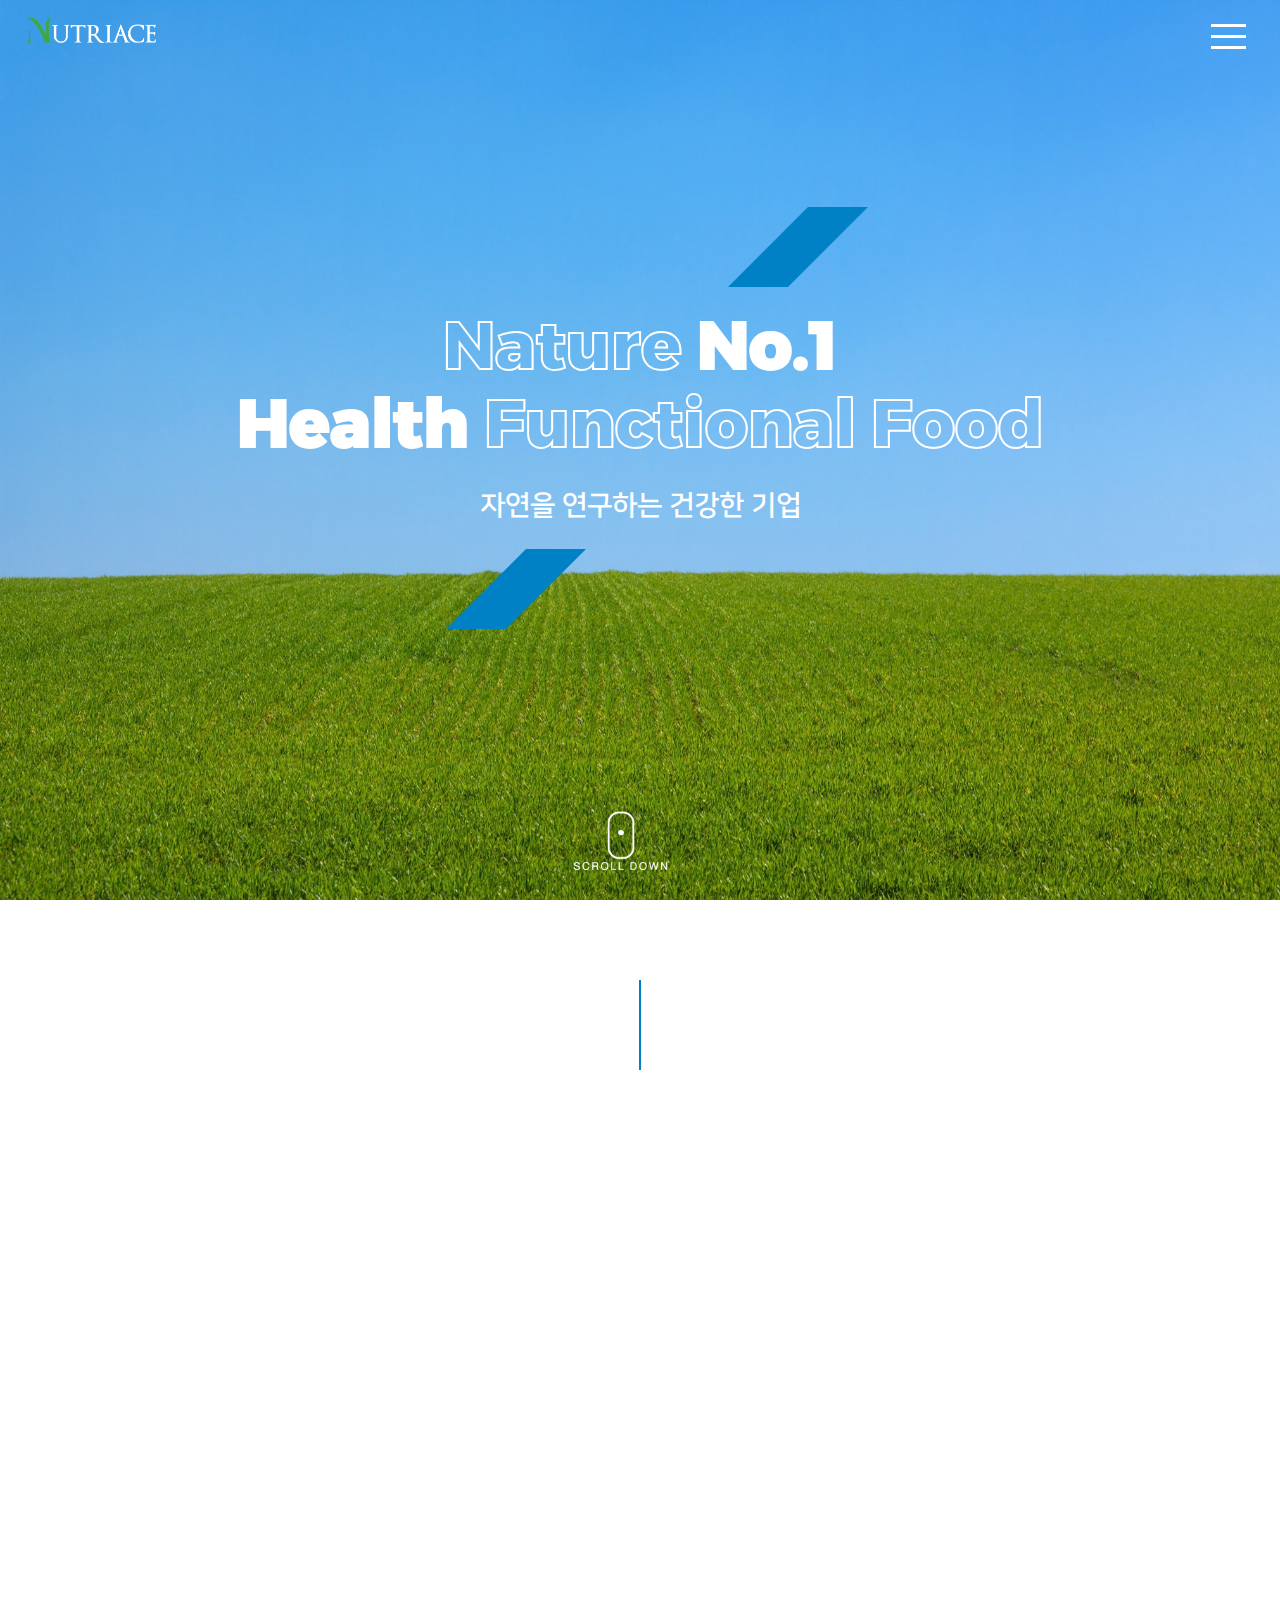
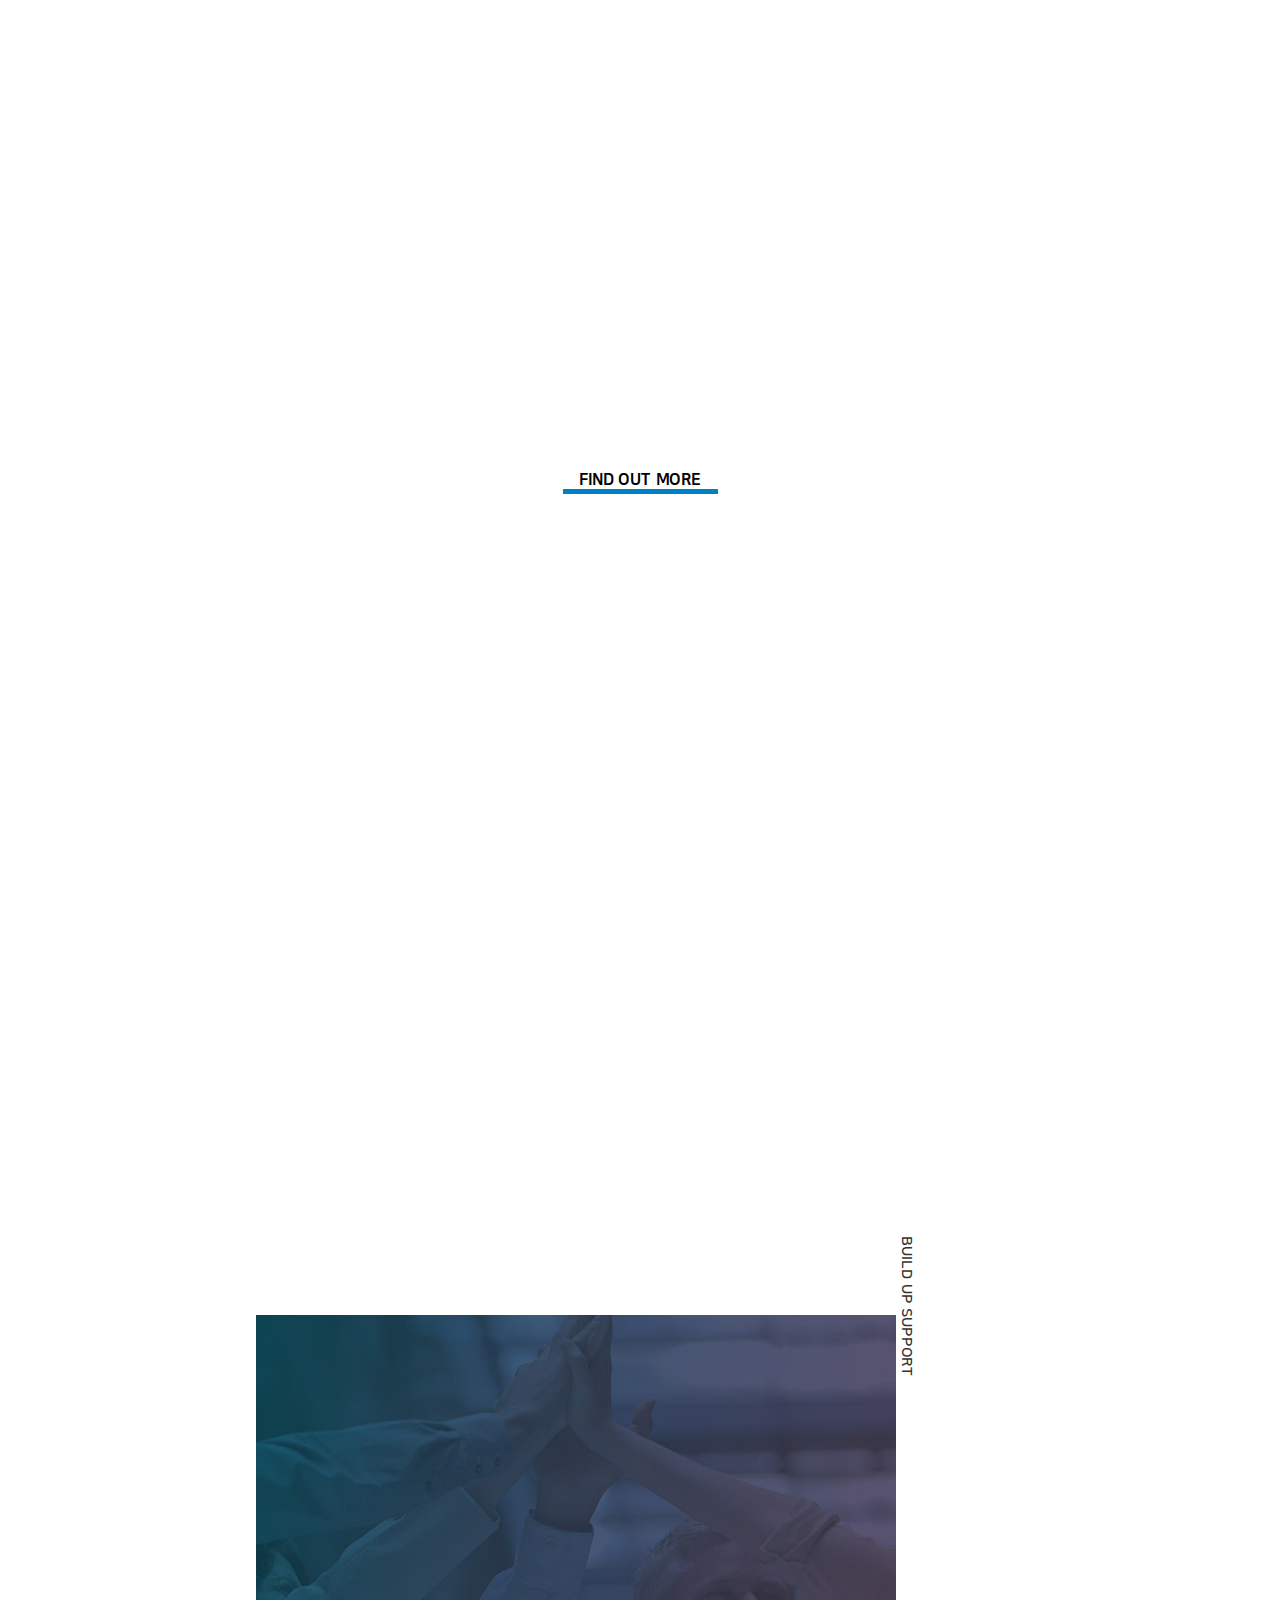
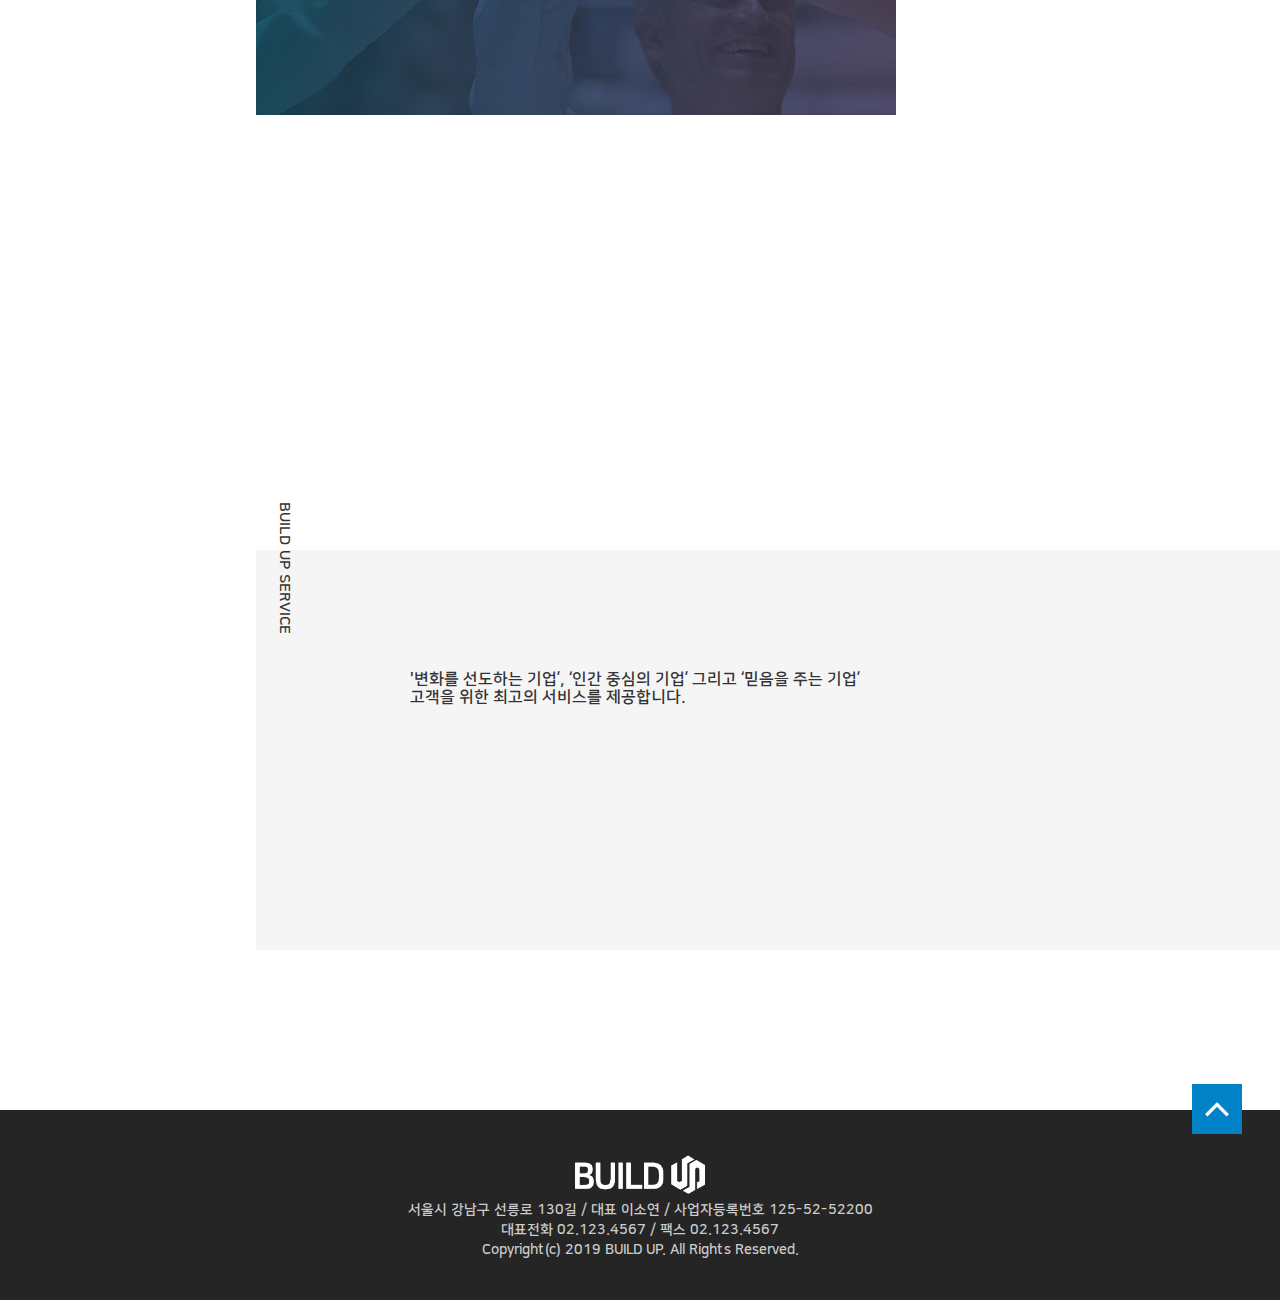
==== index.html @ df2510fa "1차" ====
<!DOCTYPE html>
<html lang="ko">
<head>
  <meta charset="utf-8">
  <title>BUILD UP</title>
  <meta name="viewport" content="width=device-width, initial-scale=1, minimum-scale=1, maximum-scale=1">
  <link rel="stylesheet" href="css/index.css">
  <link rel="stylesheet" href="css/animate.css">
  <script src="js/jquery-3.4.1.min.js"></script>
  <script src="js/wow.min.js"></script>
  <script src="js/jquery.mousewheel.min.js"></script>
  <script>
        $(document).ready(function(){
           //햄버거 메뉴
           $(".hamburger").click(function(){
                $(".click-hamburger").stop().show();    
                $(this).toggleClass("is-active");
                $(".click-hamburger").toggleClass("click");
                $(".main-hamburger").css({"right":"0"});
               
            }); 
            
            
            //header 두번째 콘텐츠 이동시 색깔바뀜
            $(window).scroll(function(){
                var scroll = $(window).scrollTop();
                var ht= $(window).height();
                var scroll = $(window).scrollTop();            
                if(scroll >=ht){                    
                    $("#navTop").css({"background":"white","transition":"0.5s"});
                    $('#navTop>h1>a>img').attr({src:'images/logo1.png',alt:'로고'});
                    $(".hamburger>.line").css({"background":"black"});
                }else{
                    $("#navTop").css({"background":"rgba(0,0,0,0)"});
                    $('#navTop>h1>a>img').attr({src:'images/logo1_white.png',alt:'빌드업화이트로고'});
                    $(".hamburger>.line").css({"background":"white"});
                };
            });
            //마우스 휠처리
            $(".box").mousewheel(function(event, delta){
                console.log("aaaaa");
                event.preventDefault();
                if(delta > 0) {
                   try {
                       var prev = $(this).prev().offset().top;
                   }catch(e) {return false;}

                   $("html, body").stop().animate({scrollTop:prev}, 1000);

                 } else if(delta < 0) {
                   try {
                       var next = $(this).next().offset().top;
                   }catch(e){return false;}

                    $("html, body").stop().animate({scrollTop:next}, 1000);
               }
            });
            
           //scorll-Top        
            $("#top").click(function(){
                $('html,body').animate({scrollTop:0},1000);
            });

            new WOW().init();

        });
    </script>
    
    <style>
        @media screen and (-ms-high-contrast:active), all and (-ms-high-contrast:none) {figure>.main_ment{
            color: #fff;
        }
        }
        @media all and (max-width:1500px){
            figure>.main_ment{font-size: 67px; line-height: 78px;}
            figure>.sub_ment{font-size: 28px; top: 52%;}
            .scroll{transform: translate(21%,70%);}
            .three-box>ul>li>.white_box>p{font-size: 21px;}
            .support>.support-build{right: -3%;}
            .three-box>ul>li>.box-sub{margin-top: 25%; font-size: 16px; padding: 12px;}
            .support>.support-box{width: 60%;}
            .service>ul>a>li{padding: 29px 0 40px 40px; width: 45%;}
            .service>ul>a>li>.title{float: none;}
            .service>ul>a>li>.sub-title{text-align: left; font-size: 15px; margin-top: 8px;}
        }
        @media all and (min-width:1065px) and (max-width:1499px){
            .scroll{left: 43%;}
        }
       @media all and (min-width:740px) and (max-width:1023px){ 
           figure>.main_ment{font-size: 52px; line-height: 68px; top: 38%;}
           figure>.sub_ment{font-size: 25px;}
           figure>.shape1{width: 50px; height: 60px; left: 66%; top: 30%;}
           figure>.shape2{width: 50px; height: 60px; left: 30%; top: 60%;}
           .main-hamburger{width: 100%;}
           .scroll{background-size: 80%; left: 43%;}
           .three-box>ul>li>.white_box>p{font-size: 17px; margin-top: 21%;}
           section#content-box{padding-bottom: 2%;}
           .our{font-size: 50px;}
           .attach>.attach-main{font-size: 43px;}
           .support>.support-build{right: -5%;}
           .support>.support-ment{font-size: 50px; top: -45px;}
           .service>.service-ment{font-size: 50px;}
           .support>.support-box{width: 90%;}
           .service>ul>a>li{height: 134px; width: 45%;}
        }

       @media all and (max-width:739px){ 
           figure>.main_ment{font-size: 51px; line-height: 63px; top: 38%;}
           figure>.sub_ment{font-size: 28px; top: 51%;}
           figure>.shape1{width: 45px; height: 57px; left: 64%; top: 30%;}
           figure>.shape2{width: 45px; height: 57px; left: 27%; top: 59%;}
           .main-hamburger{width: 100%;}
           .scroll{display: none;}
           .three-box>ul>li{width:100%; height: 575px; margin-bottom: 35px; margin: 0 0 30px 0;}
           section#content-box{padding-bottom: 0;}
           .three-box>ul>li>.white_box{height: 13%; bottom: 21.5%;}
           .three-box>ul>li>.white_box>p{font-size: 22px; margin-top: 12%;}
           .three-box>ul>li>.box-sub{margin-top: 16%; font-size: 16px; padding: 17px;}
           .three-box>ul>li>.white_box>.white-line{height: 16px;}
           .support>.support-box{width: 85%;}
           .support>.support-build{right: -8%;}
           .support>.support-ment{font-size: 50px; top: -37px;}
           .service>.service-ment{font-size: 50px;}
           .service>ul{padding-top: 205px; margin-left: -17%;}
           .service>ul>a>li{padding: 29px 0 37px 22px; font-size: 17px; height: 135px; width: 44%;}
           .service>ul>a>li>.sub-title{font-size: 14px;}
           footer{font-size: 14px;}
        }
        @media all and (max-width:610px){
            figure>.main_ment{font-size: 35px; line-height: 54px; padding: 10px;}
            figure>.sub_ment{font-size: 25px; top: 50%;}
            figure>.shape1{width: 38px; height: 42px; top: 33%;}
            figure>.shape2{width: 38px; height: 42px; top: 58%; }
            .scroll{display: none;}
            .main-hamburger{width: 100%;}
            .three-box>ul{width: 100%;}
            section#content-box{padding-bottom: 0%;}
            .attach{margin-top: 0; margin-bottom: 150px;}
            .attach>.attach-main{font-size: 25px; padding-top: 140px; color: black;} 
            .attach>.attach-sub{font-size: 16px; color: black;}
            .support>.support-box{width: 108%; margin-left: 2%; left: 0;}
            .support>.support-box>.support-box-ment{font-size: 26px;}
            .support>.support-box>.support-box-subment{font-size: 15px;}
            .support{width: 89%; margin-left: 0;}
            .service>ul{margin-left: -23%;}
            .service>ul>a>li{width: 47%; margin: 5px;}
            .three-box>ul>li{height: 535px;}
            .three-box>ul>li>.white_box{bottom: 43%;}
            .three-box>ul>li>.white_box>.white-line{top: 21%;}
            .three-box>ul>li>.white_box>p{margin-top: 13%;}
            .our{font-size: 30px;}
            .support>.support-ment{font-size: 40px;}
            .service>.service-ment{font-size: 40px;}
            .service>.service-subment{left: 9%; font-size: 15px; padding-right: 10px;}
            .service>.service-build{left: -9%;}
            footer{font-size: 12px;}
            
        }
        
        @media all and (max-width:450px){ 
            #navTop>h1{width: 105px; left: 37%;}
            #navTop>#nav_menu{padding: 4px 0; right: -0.5%;}
            #nav_menu>.row{margin-top: 0px;}
            .main-hamburger{width: 100%;}
            .main-hamburger>.click-hamburger>.ham_menu{transform: translate(0px, 25%); font-size: 35px; line-height: 90px;}
            .hamburger>.line{width: 30px; margin: 7px 0; }
            figure>.main_ment{font-size: 29px; line-height: 41px; top: 40%;}
            figure>.sub_ment{font-size: 19px; top: 50%;}
            figure>.shape1{width: 24px; height: 30px; top: 36%;}
            figure>.shape2{width: 24px; height: 30px;}
            .our{font-size: 40px;}   
        }
    </style>
     
</head>
<body>    
 <div id="wrap">
   <div class="box">
        <header>
            <nav id="navTop" style="z-index: 9">
                   <h1><a href="index.html"><img src="images/logo1_white.png" alt="뉴트리에이스로고"></a></h1>

                <div id="nav_menu">
                   <div class="row cf">
                      <div class="three col">
                        <div class="hamburger" id="hamburger-1">
                              <span class="line"></span>
                              <span class="line"></span>
                              <span class="line"></span>
                        </div>
                      </div>
                  </div>

               </div>

               <div class="main-hamburger">
                   <div class="click-hamburger">
                       <ul class="ham_menu">
                            <li><a href="html/AboutUs.html">About Us</a></li>
                            <li><a href="html/Business.html">Business</a></li>
                            <li><a href="html/Career.html">Career</a></li>
                            <li><a href="html/Inquiry.html">Inquiry</a></li>
                            <li><a href="html/Notice.html">Notice</a></li>
                      </ul>
                   </div>
               </div>
            </nav>
        </header>

        <figure>
            <div class="shape1"></div>
            <div class="shape2"></div>
            <p class="main_ment">Nature <span>No.1</span><br><span>Health</span> Functional Food</p>
            <p class="sub_ment">자연을 연구하는 건강한 기업</p>
        </figure>

        <a href="#content-box"><div class="scroll"></div></a>
    </div>
    <div class="box">
        <section id="content-box">
           <div class="line"></div>
           <div class="our wow fadeInUp">Our Business</div>

           <div class="three-box">
               <ul>
                   <li class="box1 wow fadeInUp" data-wow-delay="0.5s">
                       <img src="images/content1-img1.jpg" alt="건축이미지">
                       <div class="white_box">
                           <div class="white-line"></div>
                           <p>제품소개</p>
                       </div>

                       <div class="box-sub">
                           뉴트리에이스의 제품을 소개합니다.
                       </div>
                   </li>

                   <li class="box2 wow fadeInUp" data-wow-delay="0.6s">
                       <img src="images/content1-img2.jpg" alt="토목이미지">
                       <div class="white_box">
                           <div class="white-line"></div>
                           <p>제조 / 가공</p>
                       </div>

                       <div class="box-sub">
                           뉴트리에이스의 제조, 생산과정입니다. 관련 자세한 문의는 게시판을 이용해 주세요.
                       </div>
                   </li>

                   <li class="box3 wow fadeInUp" data-wow-delay="0.7s">
                       <img src="images/content1-img3.jpg" alt="플랜트이미지">
                       <div class="white_box">
                           <div class="white-line"></div> 
                           <p>소량 / 소분</p>
                       </div>

                       <div class="box-sub">
                           뉴트리에이스는 소량 라벨 출력 시스템과 소량 소분을 통하여 재고 부담을 없애 드립니다. 원하시는 만큼 자체 브랜드 상품을 개발하세요!
                       </div>
                   </li>
               </ul>
           </div>

        </section>
    </div>
    <div class="box">
        <section>
            <div class="attach">
                <p class="attach-main">IMAGINE IT, AND BUILD IT</p>
                <p class="attach-sub">고객의 행복한 미래가 BUILD UP의 미래입니다.</p>
                <p class="more"><a href="html/AboutUs.html">FIND OUT MORE</a></p>
            </div>
        </section>
    </div> 
    <div class="box">
        <section>
            <div class="support">
                <p class="support-ment wow fadeInUp" data-wow-delay="0.3s">SUPPORT</p>
                <p class="support-build">BUILD UP SUPPORT</p>

                <div class="support-box wow fadeInRight" data-wow-delay="0.3s">
                    <p class="support-box-ment">ORDER INTAKE<br><span class="business">BUSINESS</span></p>
                    <p class="support-box-subment">시대에 맞는 건축혁명을<br> 이끌어 갑니다.</p>
                    <a href="html/Business.html"><p class="plus">+</p></a>
                </div>

            </div>
        </section>
    </div> 
    <div class="box">
        <section>
            <div class="service">
                <p class="service-ment wow fadeInUp" data-wow-delay="0.3s">SERVICE</p>
                <p class="service-build">BUILD UP SERVICE</p>
                <p class="service-subment">'변화를 선도하는 기업’, ‘인간 중심의 기업’ 그리고 ‘믿음을 주는 기업’<br>고객을 위한 최고의 서비스를 제공합니다.</p>

                <ul>
                    <a href="#1">
                        <li class="wow fadeInUp" data-wow-delay="0.5s">
                            <p class="title">대표전화</p>
                            <p class="sub-title">02-123-4567<br>평일 09:00 ~ 18:00</p>
                        </li>
                    </a>
                    <a href="html/Career.html">
                        <li class="wow fadeInUp" data-wow-delay="0.5s">
                            <p class="title">채용공고</p>
                            <p class="sub-title">진취적인 열정과 적극적인 혁신 마인드를 가진 <br>여러분들을 환영합니다.</p>
                        </li>
                    </a>
                    <a target="_blank" href="http://www.facebook.com">
                        <li class="wow fadeInUp" data-wow-delay="0.5s">
                            <p class="title">SNS</p>
                            <p class="sub-title">BUILD UP의 새로운 소식들을 <br>SNS에서 확인해보세요.</p>
                        </li>
                    </a>
                    <a href="html/Notice.html">
                        <li class="wow fadeInUp" data-wow-delay="0.5s">
                            <p class="title">공지사항</p>
                            <p class="sub-title">BUILD UP의 공지사항을 <br>확인하실 수 있습니다.</p>
                        </li>
                    </a>
                </ul>
            </div>
        </section>

        <footer>
           <div class="footer_img">
               <a href="index.html">
               <img src="images/logo_white.png" alt="footer 로고이미지" style="width: 130px">
               </a>
           </div>
            <adress>
                서울시 강남구 선릉로 130길 / 대표 이소연 / 사업자등록번호 125-52-52200<br>
    대표전화 02.123.4567 / 팩스 02.123.4567 <br>Copyright(c) 2019 BUILD UP. All Rights Reserved.
            </adress>

            <div id="top">
            <img src="images/up-arrow.jpg" alt="goto top" width="50px">
        </div>
        </footer>   
    </div>
</div>
    
</body>
</html>
---- css/index.css ----
@charset "utf-8";
@import url(reset.css);
@font-face {
            font-family: 'NanumSquareR';
            src: url('../font/NanumSquareR.ttf'),
                url('../font/NanumSquareR.eot');
}
@font-face {
            font-family: 'NanumSquareB';
            src: url('../font/NanumSquareB.ttf'),
                url('../font/NanumSquareB.eot');
}
@font-face {
            font-family: 'NanumSquareEB';
            src: url('../font/NanumSquareEB.ttf'),
                url('../font/NanumSquareB.eot');
}
@font-face {
            font-family: 'Montserrat-ExtraBold';
            src: url('../font/Montserrat-ExtraBold.otf');
}
#wrap{
    margin: 0 auto;
    font-family: 'NanumSquareB';
}

/*메뉴*/
#navTop{position: fixed; height: 70px; width: 100%; z-index: 1; padding: 10px 0;}
#navTop>h1{width: 130px; position: absolute; padding: 6px 0; left: 2%; z-index: -1111;}
#navTop>#nav_menu{margin-left: 20px; position: absolute; right: 1.5%; font-family: 'NanumSquareEB'; font-size: 35px; color: white; cursor: pointer; padding: 6px 0;}

/*햄버거 메뉴*/
#nav_menu > .row {
        width: 20px;
        float: right;
        margin-right: 30px;
    }
    #nav_menu > .row:after {
        content: '';
        display: block;
        clear: both;
    }
    .hamburger > .line{
      width: 35px;
      height: 3px;
      background-color: white;
      display: block;
      margin: 8px 0;
      -webkit-transition: all 0.3s ease-in-out;
      -o-transition: all 0.3s ease-in-out;
      transition: all 0.3s ease-in-out;
    }

    .hamburger:hover{
      cursor: pointer;
    }

    #hamburger-1.is-active .line:nth-child(2){
      opacity: 0;
    }

    #hamburger-1.is-active .line:nth-child(1){
      -webkit-transform: translateY(13px) rotate(45deg);
      -ms-transform: translateY(13px) rotate(45deg);
      -o-transform: translateY(13px) rotate(45deg);
      transform: translateY(13px) rotate(45deg);
    }

    #hamburger-1.is-active .line:nth-child(3){
      -webkit-transform: translateY(-8px) rotate(-45deg);
      -ms-transform: translateY(-8px) rotate(-45deg);
      -o-transform: translateY(-8px) rotate(-45deg);
      transform: translateY(-8px) rotate(-45deg);
    }

.main-hamburger{position: absolute; right: -100%; top: 0; width: 35%; height: 100vh; z-index: -999;}
.click-hamburger{width: 100%; height: 100vh; background: #0081c5; position: absolute;  z-index: -999; top: 0; left: 100%;
        transition: 0.5s;}
.click-hamburger.click{left: 0; transition: 0.5s}
.main-hamburger>.click-hamburger>.ham_menu{color: white; font-size: 40px; width: 100%; height: 100%; text-align: center; line-height: 115px; transform: translate(0, 25%); font-family: 'NanumSquareEB';}

/*키이미지*/
figure{background: url(../images/bg.jpg); width: 100%; height: 100vh; background-repeat: no-repeat; background-position: center top; background-size: cover;}
figure>.shape1{width: 60px; height: 80px; background: #0081c5; transform:skewX(-45deg); position: absolute; left: 60%; top: 23%; animation-name: slide_left; animation-duration: 2s;}
@keyframes slide_left{
    from{
        transform:skewX(-45deg) translate(800%, 0);
        opacity: 0;
    }
    to{
        transform:skewX(-45deg) translate(0, 0);
        opacity: 1;
    }
}
figure>.shape2{width: 60px; height: 80px; background: #0081c5; transform: skewX(-45deg); position: absolute; left:38%; top: 61%; animation-name: slide-right; animation-duration: 2s; }
@keyframes slide-right{
    from{
        transform:skewX(-45deg) translate(-800%, 0);
        opacity: 0;
    }
    to{
        transform:skewX(-45deg) translate(0, 0);
        opacity: 1;
    }
}
figure>.main_ment{color: transparent; text-align: center; text-align: center; font-size: 83px; position: absolute; top: 34%; 
    -webkit-text-stroke: 2px white;  
    -moz-text-stroke: 2px white;
    -ms-text-stroke:2px white;
    -o-text-stroke: 2px white;
    text-stroke: 2px white;
    _color: white;

    outline: 0;
    width: 100%; font-weight: 800; font-family: 'Montserrat-ExtraBold'; line-height: 90px; animation-name: slide-up1; animation-duration: 1.5s}
@keyframes slide-up1{
    from{
        transform: translate(0, 35%);
        opacity: 0;
    }
    to{
        transform: translate(0, 0);
        opacity: 1;
    }
}
figure>.main_ment>span{color: white;}
figure>.main_ment:hover span{color: #0081c5}
figure>.main_ment:hover{color:white; -webkit-text-stroke: 0px; transition: 1s;}
figure>.sub_ment{color: white; font-size: 33px; font-family: 'NanumSquareB'; position: absolute; top: 52%; width: 100%; text-align: center; line-height: 75px; animation-name: slide-up2; animation-duration: 2s}
@keyframes slide-up2{
    from{
        transform: translate(0, 55%);
        opacity: 0;
    }
    to{
        transform: translate(0, 0);
        opacity: 1;
    }
}


/*scroll down*/
.scroll{background: url(../images/scroll.gif) no-repeat; width: 100px; height:100px ; left: 44%; position: absolute; bottom: 65px; background-size: 100%; transform: translate(47%,70%);}
.scroll:after{display: block; content: ""; clear: both;}

/*content-1*/
.box{width: 100%; height: 100vh; position:relative;}
section#content-box{width: 100%; padding-top: 80px; padding-bottom: 10%;}
.line{width: 2px; height: 90px; background: #0081c5; margin: 0 auto;}
.our{text-align: center; font-size: 50px; font-family: 'Montserrat-ExtraBold'; margin-top: 20px;}
.three-box{width: 100%; height: 400px; margin-top: 80px; position: relative}
.three-box>ul{width: 80%; margin: 0 auto; position: relative}
.three-box>ul>li{width: 30.4%; float: left; margin: 0 0 0 2%; position: relative;}
.three-box>ul>li>.white_box{width: 60%; height: 20%; background: rgba(255,255,255,0.9); position: absolute; bottom: -10%; right: 0;}
.three-box>ul>li>.white_box>.white-line{width: 33%; height: 15px; background: #0081c5; position: absolute; top: 32%; left: -9%;}
.three-box>ul>li>.white_box>p{font-size: 25px; font-family: 'NanumSquareEB'; margin-top: 15%; text-align: center; font-family: 'Montserrat-ExtraBold';}
.three-box>ul>li>.box-sub{position: absolute; margin-top: 15%; font-size: 17px; text-align: left; padding: 25px; line-height: 25px;}
section#content-box:after{display: block; content: ""; clear: both;}

/*content-2*/
.attach{background: url(../images/attach.jpg)no-repeat center; width: 100%; height: 400px; background-size: cover; background-attachment: fixed; _margin-top: 80px; _margin-bottom: 200px;}
.attach>.attach-main{font-size: 50px; text-align: center; color: white; font-family: 'NanumSquareEB'; padding-top: 110px; }
.attach>.attach-sub{color: white; font-size: 20px; text-align: center; margin-top: 10px; }
.attach>.more{color: black; border-bottom: 5px solid #0081c5; width: 155px; margin: 0 auto; text-align: center; margin-top: 70px; font-family: 'NanumSquareEB'; }
.attach>.more:hover{width: 130px; transition: 1s;}

/*content-3*/
.support{background: URL(../images/support-img.jpg) no-repeat center; width: 50%; height: 450px; position: relative; top:190px; margin-left: 20%; _margin-bottom: 200px;}
.support>.support-ment{font-size: 60px; position: absolute; top: -80px; right:5%; font-family: 'Montserrat-ExtraBold';}
.support>.support-build{
    -webkit-writing-mode:tb-lr;
    -moz-writing-mode:tb-lr;
    -o-writing-mode:tb-lr;
    -ms-writing-mode:tb-lr;
    writing-mode:vertical-lr; 
    writing-mode: vertical-lr; 
    position: absolute; right: -2%; top: -12%; font-size: 15px;}
.support>.support-subment{ position: absolute; left: 5%; top: 120px;}
.support>.support-box{width: 42%; height: 300px; position: absolute; left: 85%; top: 38%; border: 1px solid #0081c5; background: rgba(255,255,255,0.9); }
.support>.support-box:hover{background:#0081c5; transition: 0.5s; }
.support>.support-box:hover .support-box-ment{color: white;}
.support>.support-box:hover .support-box-ment>span{color: white;}
.support>.support-box:hover .support-box-subment{color: white;}
.support>.support-box:hover .plus{color: white; border: 1px solid white;}
.support>.support-box>.support-box-ment{font-size: 30px; font-family: 'NanumSquareEB'; margin-top: 15%; margin-right: 10%; text-align: right;}
.support>.support-box>.support-box-ment>span{color: #0081c5}
.support>.support-box>.support-box-subment{font-size: 17px; margin-right: 10%; margin-top: 5%; color: black; text-align: right;}
.support>.support-box>a>.plus{font-size: 30px; border: 1px solid #0081c5; display: inline-block; padding: 10px; height: 40px; line-height: 20px; color: #0081c5; position: absolute; left: 10%; bottom: 15%;}

/*content-4*/   
.service{background: #f5f5f5; width: 80%; height: 400px; position: relative; top: 150px;margin-left: 20%; margin-bottom: 200px;}
.service>.service-ment{font-size: 60px; position: absolute; top: -30px; left:15%; font-family: 'Montserrat-ExtraBold';}
.service>.service-build{   
    -webkit-writing-mode:tb-lr;
    -moz-writing-mode:tb-lr;
    -o-writing-mode:tb-lr;
    -ms-writing-mode:tb-lr;
    writing-mode:vertical-lr; 
    position: absolute; left: 2%; top: -12%; font-size: 15px;}
.service>.service-subment{ position: absolute; left: 15%; top: 120px;}
.service>ul{margin-left: 100px; padding-top: 220px;}
.service>ul>a>li{width: 40%; height: 120px; padding: 40px 0 40px 40px; float: left; border: 0.5px solid #ccc; margin: 10px; font-size: 20px; font-family: 'NanumSquareEB';}
.service>ul>a>li>.title{float: left; color: #252525}
.service>ul>a>li>.sub-title{font-size: 16px; line-height: 20px; text-align: right; margin-right: 7%; font-family: 'NanumSquareR'; color: #646464;}

/*footer*/ 
footer{position: absolute; bottom: 0; width: 100%; height: 190px; background: #252525; color: #ccc; text-align: center; padding-top: 45px; clear: both; line-height: 20px; font-size: 14px;}
footer>.footer_img>img{margin-bottom: 10px;}

/*top*/
#top{position: absolute; bottom: 160px; right: 3%; cursor: pointer;}
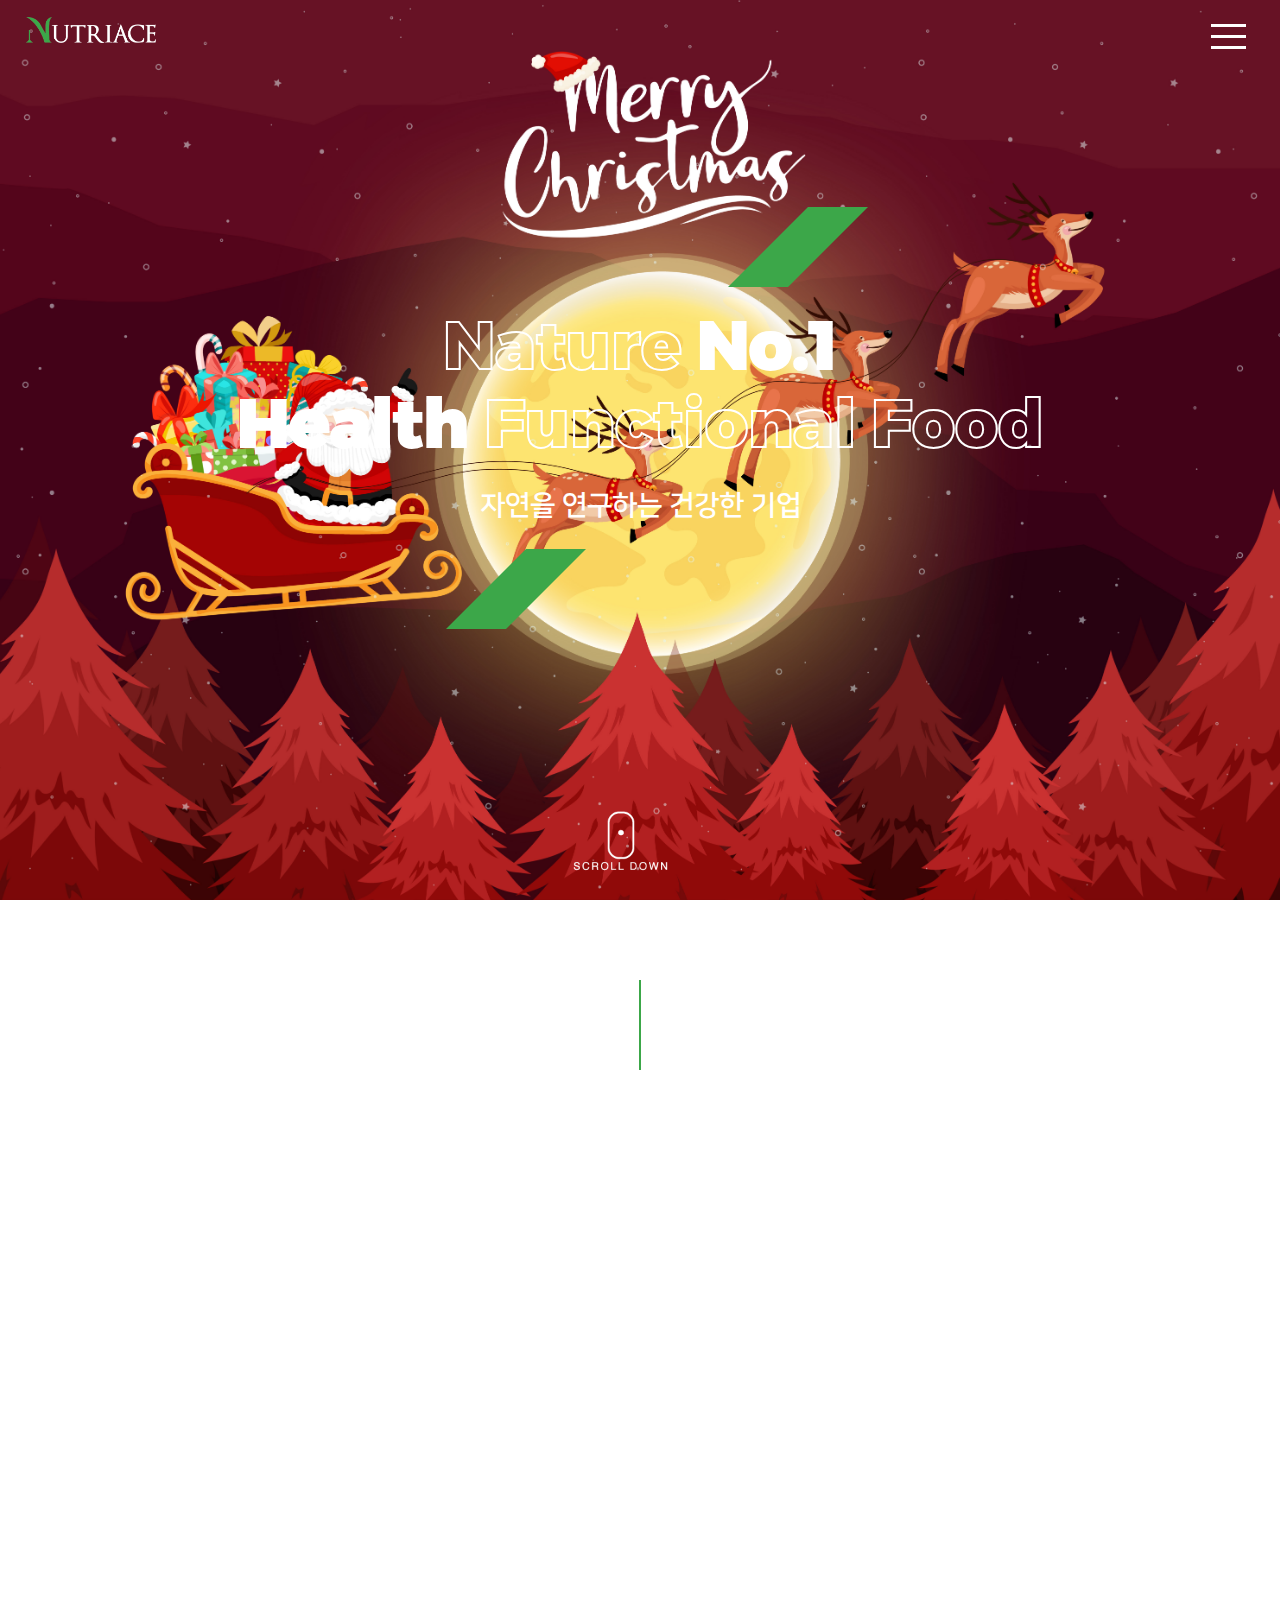
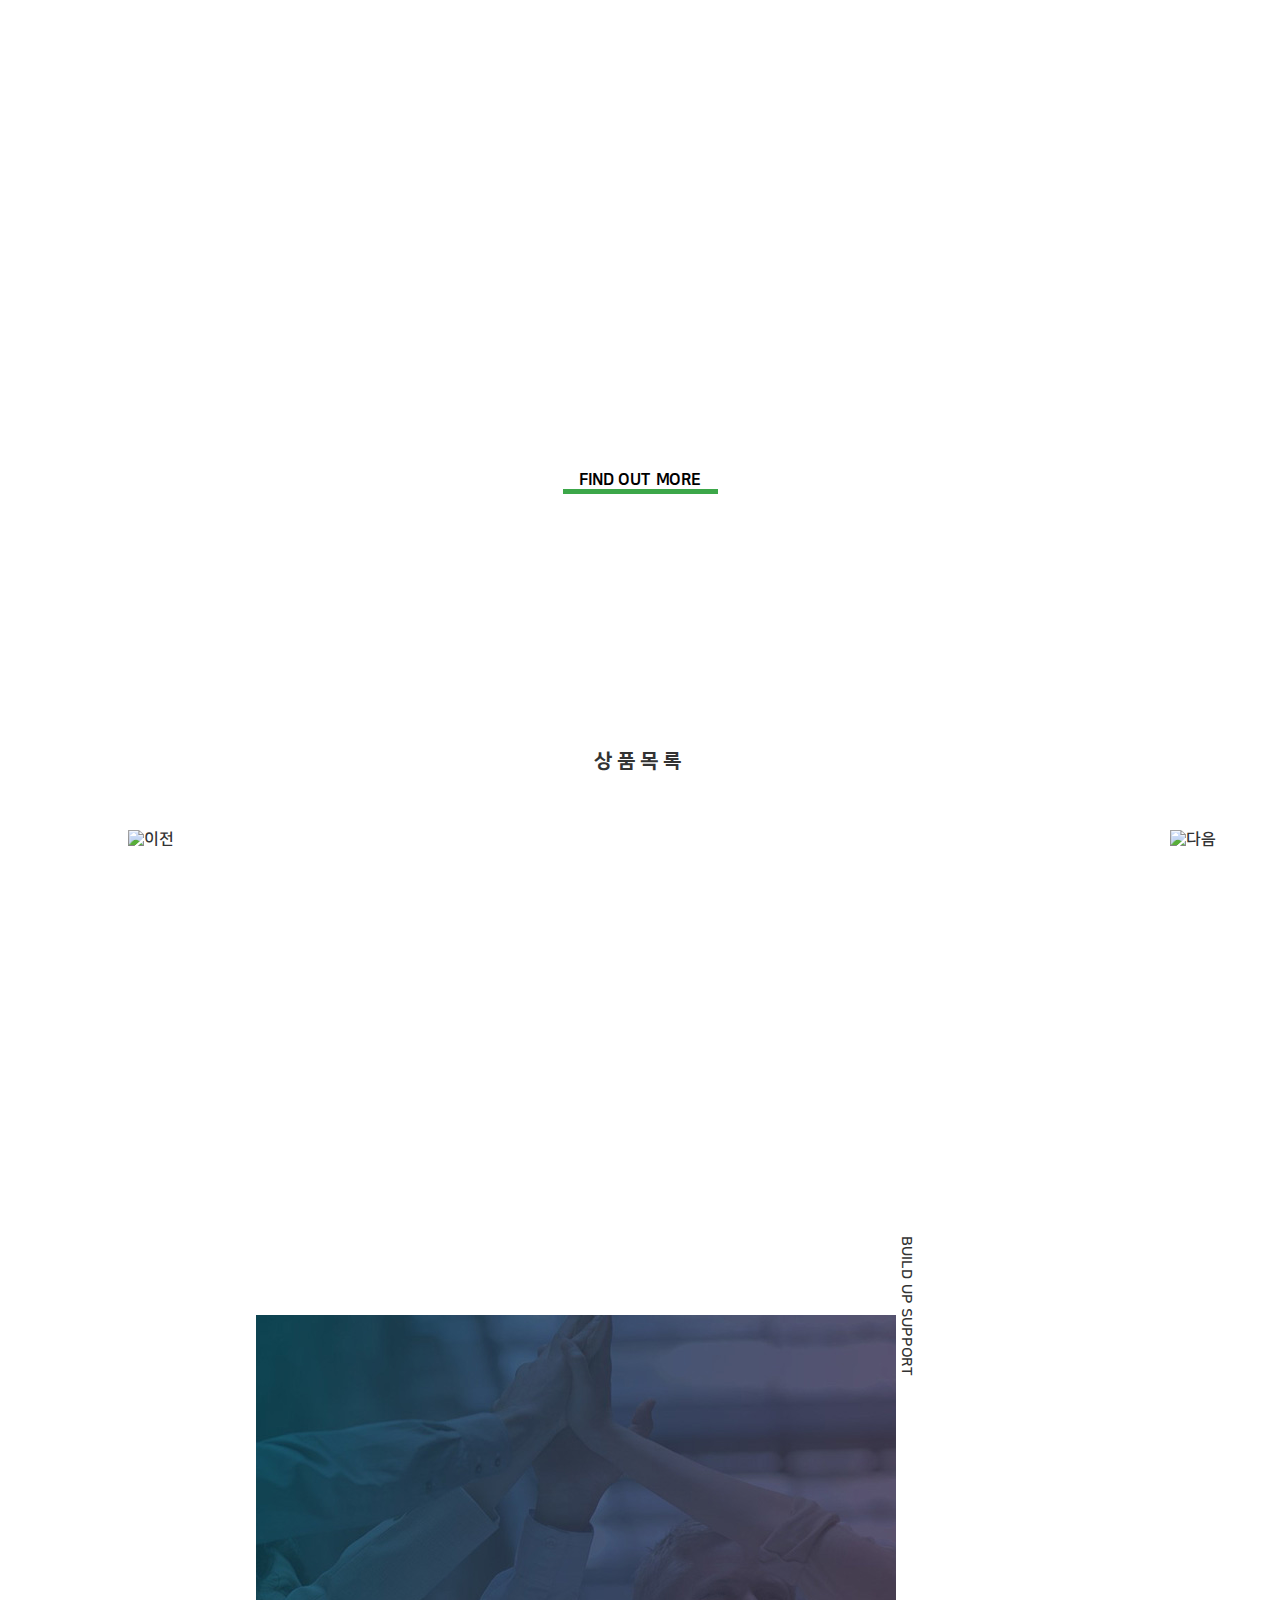
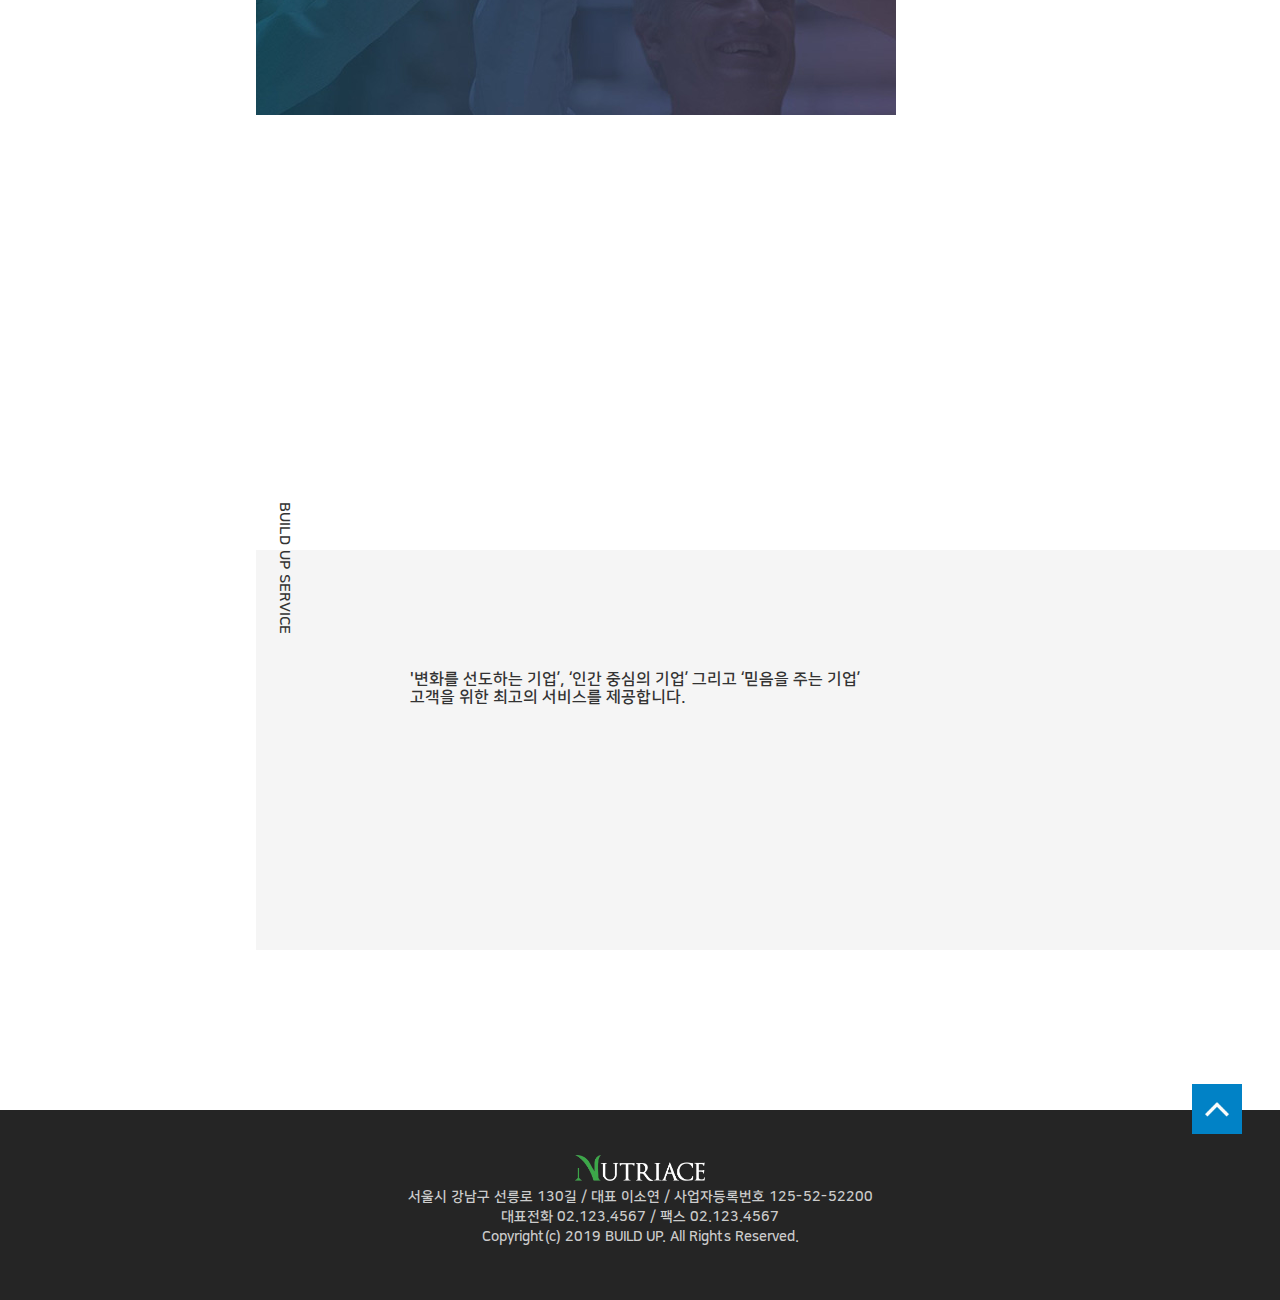
==== commit 4f6e2e56: "Ver.2" ====
--- a/index.html
+++ b/index.html
@@ -2,7 +2,7 @@
 <html lang="ko">
 <head>
   <meta charset="utf-8">
-  <title>BUILD UP</title>
+  <title>Nutriace</title>
   <meta name="viewport" content="width=device-width, initial-scale=1, minimum-scale=1, maximum-scale=1">
   <link rel="stylesheet" href="css/index.css">
   <link rel="stylesheet" href="css/animate.css">
@@ -56,6 +56,45 @@
                }
             });
             
+            var banner = $(".banner").find("ul");
+            var bannerWidth = banner.children().outerWidth(); //border를 포함한 li넓이
+            var bannerHeight = banner.children().outerHeight();
+            var length = banner.children().length; //li의 갯수
+            var setIntervalId =0;
+            
+            rollingBanner();
+            function rollingBanner(){
+                setIntervalId = setInterval(function(){
+                   $("#next").trigger("click");
+                }, 2500); 
+            }
+            banner.css("width", bannerWidth*length+"px");//ul의 넓이값 : 340*6
+            banner.css("height", bannerHeight+"px");
+
+            $("#next").click(function(){
+                banner.animate({left:-bannerWidth+"px"}, 1500, function(){
+                    // 첫번째 이미지를 마지막 끝에 복사(이동이 아니라 복사)
+                    $(this).append("<li>"+$(this).find("li:first").html()+"</li>");
+                    $(this).find("li:first").remove(); //삭제
+                    $(this).css("left", 0);
+                });
+            });
+            $("#prev").click(function(){
+                banner.prepend("<li>"+banner.find("li:last").html()+"</li>");
+                banner.find("li:last").remove();
+                banner.css("left", -bannerWidth);
+                banner.stop().animate({left:0}, 1500);
+            });
+            
+            $(".banner").on({
+                mouseenter:function(){
+                    clearInterval(setIntervalId);
+                },
+                mouseleave:function(){
+                    rollingBanner();
+                }
+            });
+                        
            //scorll-Top        
             $("#top").click(function(){
                 $('html,body').animate({scrollTop:0},1000);
@@ -104,7 +143,7 @@
            .service>ul>a>li{height: 134px; width: 45%;}
         }
 
-       @media all and (max-width:739px){ 
+       @media all and (max-width:739px){
            figure>.main_ment{font-size: 51px; line-height: 63px; top: 38%;}
            figure>.sub_ment{font-size: 28px; top: 51%;}
            figure>.shape1{width: 45px; height: 57px; left: 64%; top: 30%;}
@@ -154,6 +193,9 @@
             .service>.service-subment{left: 9%; font-size: 15px; padding-right: 10px;}
             .service>.service-build{left: -9%;}
             footer{font-size: 12px;}
+            .support{top:480px;}
+            .service{top: 160px;}
+            .attach{background-image: none;}
             
         }
         
@@ -168,7 +210,10 @@
             figure>.sub_ment{font-size: 19px; top: 50%;}
             figure>.shape1{width: 24px; height: 30px; top: 36%;}
             figure>.shape2{width: 24px; height: 30px;}
-            .our{font-size: 40px;}   
+            .our{font-size: 40px;}
+            .support{top:480px;}
+            .service{top: 160px;}
+            .attach{background-image: none;}
         }
     </style>
      
@@ -263,13 +308,33 @@
 
         </section>
     </div>
-    <div class="box">
+    <div class="box box_banner">
         <section>
             <div class="attach">
                 <p class="attach-main">IMAGINE IT, AND BUILD IT</p>
                 <p class="attach-sub">고객의 행복한 미래가 BUILD UP의 미래입니다.</p>
                 <p class="more"><a href="html/AboutUs.html">FIND OUT MORE</a></p>
             </div>
+            <!--상품에 대한 베너-->
+            <h3 class="banner_header">상품목록</h3>
+            <div class="banner">
+               <ul>
+                   <li><img src="images/ride1.jpg" alt=""></li>
+                   <li><img src="images/ride2.jpg" alt=""></li>
+                   <li><img src="images/ride3.jpg" alt=""></li>
+                   <li><img src="images/ride4.jpg" alt=""></li>
+                   <li><img src="images/ride5.jpg" alt=""></li>
+                   <li><img src="images/ride6.jpg" alt=""></li>
+                   <li><img src="images/ride1.jpg" alt=""></li>
+                   <li><img src="images/ride2.jpg" alt=""></li>
+                   <li><img src="images/ride3.jpg" alt=""></li>
+                   <li><img src="images/ride4.jpg" alt=""></li>
+                   <li><img src="images/ride5.jpg" alt=""></li>
+                   <li><img src="images/ride6.jpg" alt=""></li>
+               </ul>
+            </div>
+            <div id="prev"><img src="images/prev.png" alt="이전"></div>
+            <div id="next"><img src="images/next.png" alt="다음"></div>
         </section>
     </div> 
     <div class="box">
@@ -326,7 +391,7 @@
         <footer>
            <div class="footer_img">
                <a href="index.html">
-               <img src="images/logo_white.png" alt="footer 로고이미지" style="width: 130px">
+               <img src="images/logo1_white.png" alt="footer 로고이미지" style="width: 130px">
                </a>
            </div>
             <adress>
--- a/css/index.css
+++ b/css/index.css
@@ -74,14 +74,14 @@
     }
 
 .main-hamburger{position: absolute; right: -100%; top: 0; width: 35%; height: 100vh; z-index: -999;}
-.click-hamburger{width: 100%; height: 100vh; background: #0081c5; position: absolute;  z-index: -999; top: 0; left: 100%;
+.click-hamburger{width: 100%; height: 100vh; background: #3ca749; position: absolute;  z-index: -999; top: 0; left: 100%;
         transition: 0.5s;}
 .click-hamburger.click{left: 0; transition: 0.5s}
 .main-hamburger>.click-hamburger>.ham_menu{color: white; font-size: 40px; width: 100%; height: 100%; text-align: center; line-height: 115px; transform: translate(0, 25%); font-family: 'NanumSquareEB';}
 
 /*키이미지*/
-figure{background: url(../images/bg.jpg); width: 100%; height: 100vh; background-repeat: no-repeat; background-position: center top; background-size: cover;}
-figure>.shape1{width: 60px; height: 80px; background: #0081c5; transform:skewX(-45deg); position: absolute; left: 60%; top: 23%; animation-name: slide_left; animation-duration: 2s;}
+figure{background: url(../images/bg1.jpg); width: 100%; height: 100vh; background-repeat: no-repeat; background-position: center top; background-size: cover;}
+figure>.shape1{width: 60px; height: 80px; background: #3ca749; transform:skewX(-45deg); position: absolute; left: 60%; top: 23%; animation-name: slide_left; animation-duration: 2s;}
 @keyframes slide_left{
     from{
         transform:skewX(-45deg) translate(800%, 0);
@@ -92,7 +92,7 @@
         opacity: 1;
     }
 }
-figure>.shape2{width: 60px; height: 80px; background: #0081c5; transform: skewX(-45deg); position: absolute; left:38%; top: 61%; animation-name: slide-right; animation-duration: 2s; }
+figure>.shape2{width: 60px; height: 80px; background: #3ca749; transform: skewX(-45deg); position: absolute; left:38%; top: 61%; animation-name: slide-right; animation-duration: 2s; }
 @keyframes slide-right{
     from{
         transform:skewX(-45deg) translate(-800%, 0);
@@ -124,7 +124,7 @@
     }
 }
 figure>.main_ment>span{color: white;}
-figure>.main_ment:hover span{color: #0081c5}
+figure>.main_ment:hover span{color: #3ca749}
 figure>.main_ment:hover{color:white; -webkit-text-stroke: 0px; transition: 1s;}
 figure>.sub_ment{color: white; font-size: 33px; font-family: 'NanumSquareB'; position: absolute; top: 52%; width: 100%; text-align: center; line-height: 75px; animation-name: slide-up2; animation-duration: 2s}
 @keyframes slide-up2{
@@ -146,7 +146,7 @@
 /*content-1*/
 .box{width: 100%; height: 100vh; position:relative;}
 section#content-box{width: 100%; padding-top: 80px; padding-bottom: 10%;}
-.line{width: 2px; height: 90px; background: #0081c5; margin: 0 auto;}
+.line{width: 2px; height: 90px; background: #3ca749; margin: 0 auto;}
 .our{text-align: center; font-size: 50px; font-family: 'Montserrat-ExtraBold'; margin-top: 20px;}
 .three-box{width: 100%; height: 400px; margin-top: 80px; position: relative}
 .three-box>ul{width: 80%; margin: 0 auto; position: relative}
@@ -161,8 +161,25 @@
 .attach{background: url(../images/attach.jpg)no-repeat center; width: 100%; height: 400px; background-size: cover; background-attachment: fixed; _margin-top: 80px; _margin-bottom: 200px;}
 .attach>.attach-main{font-size: 50px; text-align: center; color: white; font-family: 'NanumSquareEB'; padding-top: 110px; }
 .attach>.attach-sub{color: white; font-size: 20px; text-align: center; margin-top: 10px; }
-.attach>.more{color: black; border-bottom: 5px solid #0081c5; width: 155px; margin: 0 auto; text-align: center; margin-top: 70px; font-family: 'NanumSquareEB'; }
+.attach>.more{color: black; border-bottom: 5px solid #3ca749; width: 155px; margin: 0 auto; text-align: center; margin-top: 70px; font-family: 'NanumSquareEB'; }
 .attach>.more:hover{width: 130px; transition: 1s;}
+
+/*상품베너추가*/
+.box_banner {position: relative;}
+h3.banner_header {width: 93px;font-size: 20px;  letter-spacing: 5px; margin:0 auto; position: relative; top: 150px; font-family: 'NanumSquareEB';}
+.banner {
+    width:1500px; /* 300px *5 */
+    height:205px;
+    margin:0 auto;
+    position:relative; top: 180px; left: 50px;
+    overflow: hidden;
+}
+.banner ul {position:absolute; left:0; top:0; width: 4080px;}
+.banner ul li {float:left; width:300px; height: 210px;}
+.banner ul li img {display: block; width:260px; margin: 0 auto;}
+.box_banner #prev {position: absolute; left: 10%; top: 70%; border:none; cursor: pointer;}
+.box_banner #next {position: absolute; right: 5%; top: 70%; border:none; cursor: pointer;}
+
 
 /*content-3*/
 .support{background: URL(../images/support-img.jpg) no-repeat center; width: 50%; height: 450px; position: relative; top:190px; margin-left: 20%; _margin-bottom: 200px;}
@@ -176,16 +193,16 @@
     writing-mode: vertical-lr; 
     position: absolute; right: -2%; top: -12%; font-size: 15px;}
 .support>.support-subment{ position: absolute; left: 5%; top: 120px;}
-.support>.support-box{width: 42%; height: 300px; position: absolute; left: 85%; top: 38%; border: 1px solid #0081c5; background: rgba(255,255,255,0.9); }
-.support>.support-box:hover{background:#0081c5; transition: 0.5s; }
+.support>.support-box{width: 42%; height: 300px; position: absolute; left: 85%; top: 38%; border: 1px solid #3ca749; background: rgba(255,255,255,0.9); }
+.support>.support-box:hover{background:#3ca749; transition: 0.5s; }
 .support>.support-box:hover .support-box-ment{color: white;}
 .support>.support-box:hover .support-box-ment>span{color: white;}
 .support>.support-box:hover .support-box-subment{color: white;}
 .support>.support-box:hover .plus{color: white; border: 1px solid white;}
 .support>.support-box>.support-box-ment{font-size: 30px; font-family: 'NanumSquareEB'; margin-top: 15%; margin-right: 10%; text-align: right;}
-.support>.support-box>.support-box-ment>span{color: #0081c5}
+.support>.support-box>.support-box-ment>span{color: #3ca749}
 .support>.support-box>.support-box-subment{font-size: 17px; margin-right: 10%; margin-top: 5%; color: black; text-align: right;}
-.support>.support-box>a>.plus{font-size: 30px; border: 1px solid #0081c5; display: inline-block; padding: 10px; height: 40px; line-height: 20px; color: #0081c5; position: absolute; left: 10%; bottom: 15%;}
+.support>.support-box>a>.plus{font-size: 30px; border: 1px solid #3ca749; display: inline-block; padding: 10px; height: 40px; line-height: 20px; color: #3ca749; position: absolute; left: 10%; bottom: 15%;}
 
 /*content-4*/   
 .service{background: #f5f5f5; width: 80%; height: 400px; position: relative; top: 150px;margin-left: 20%; margin-bottom: 200px;}
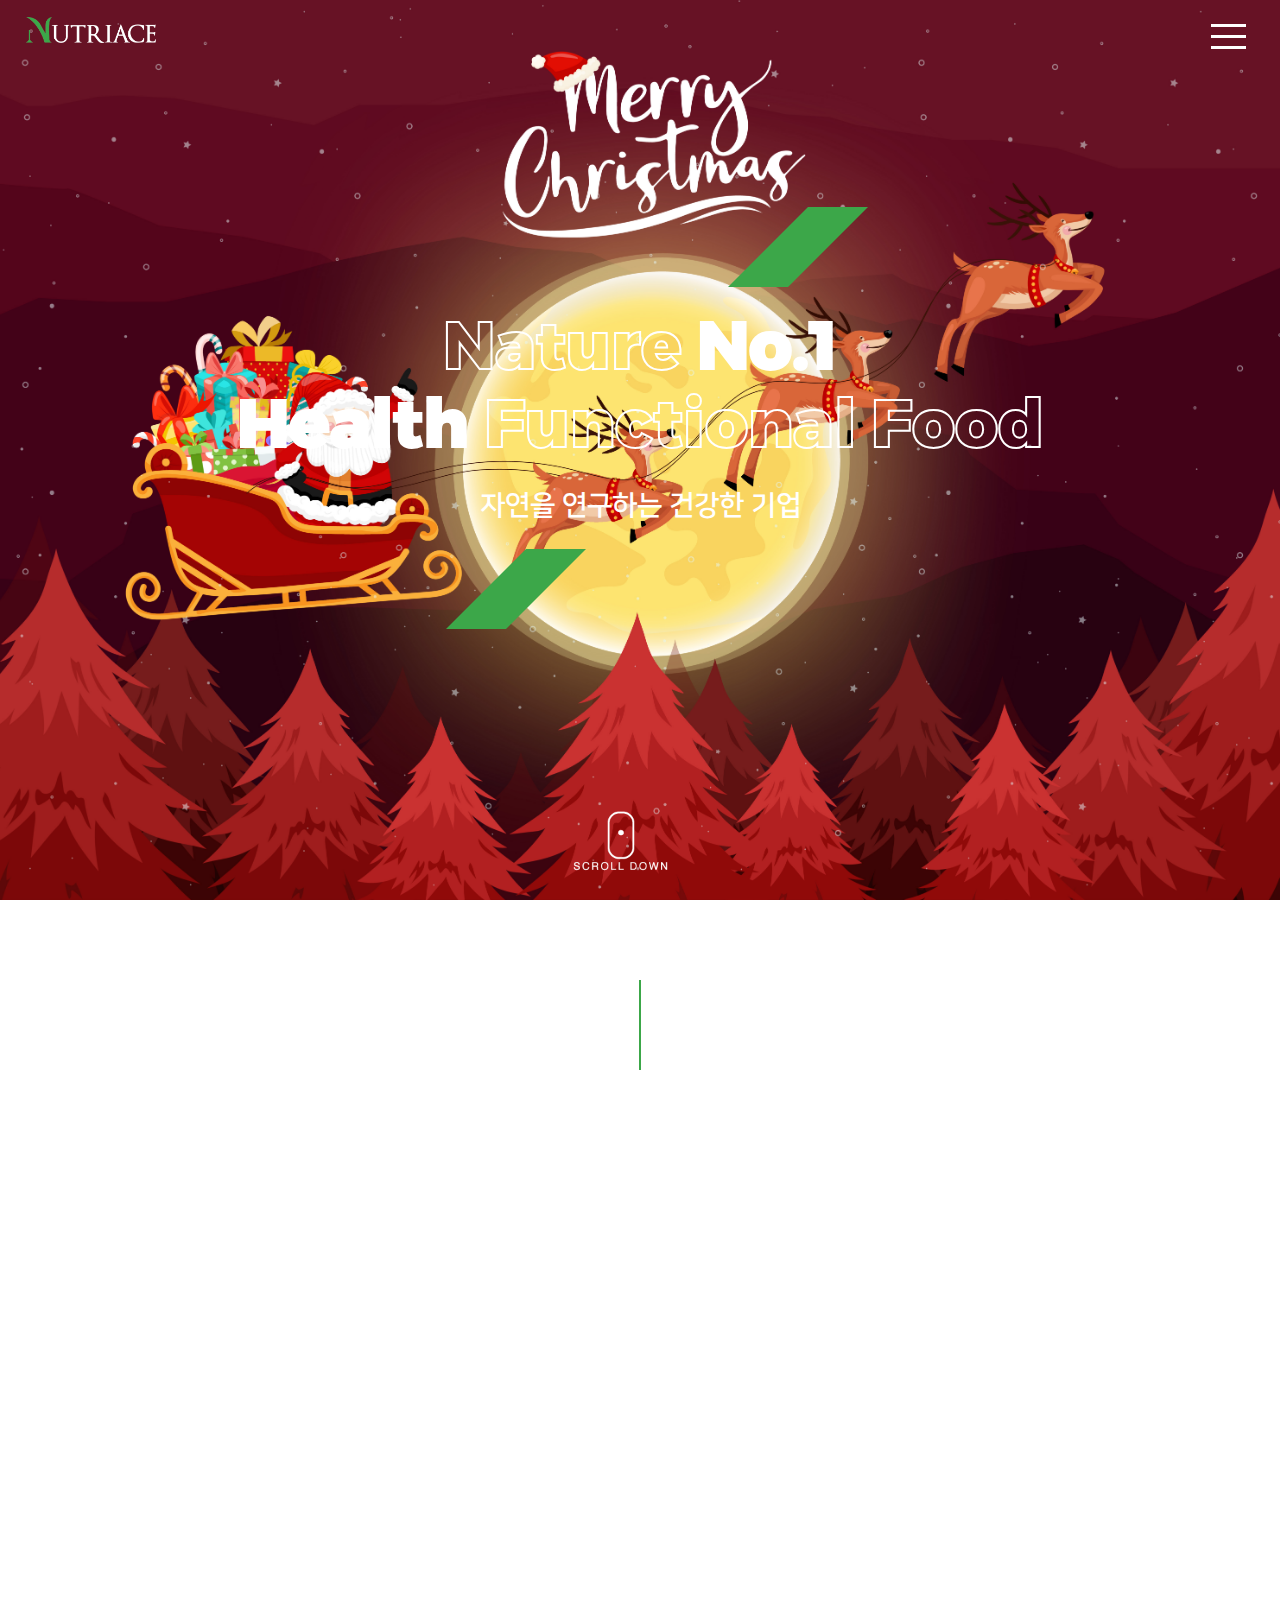
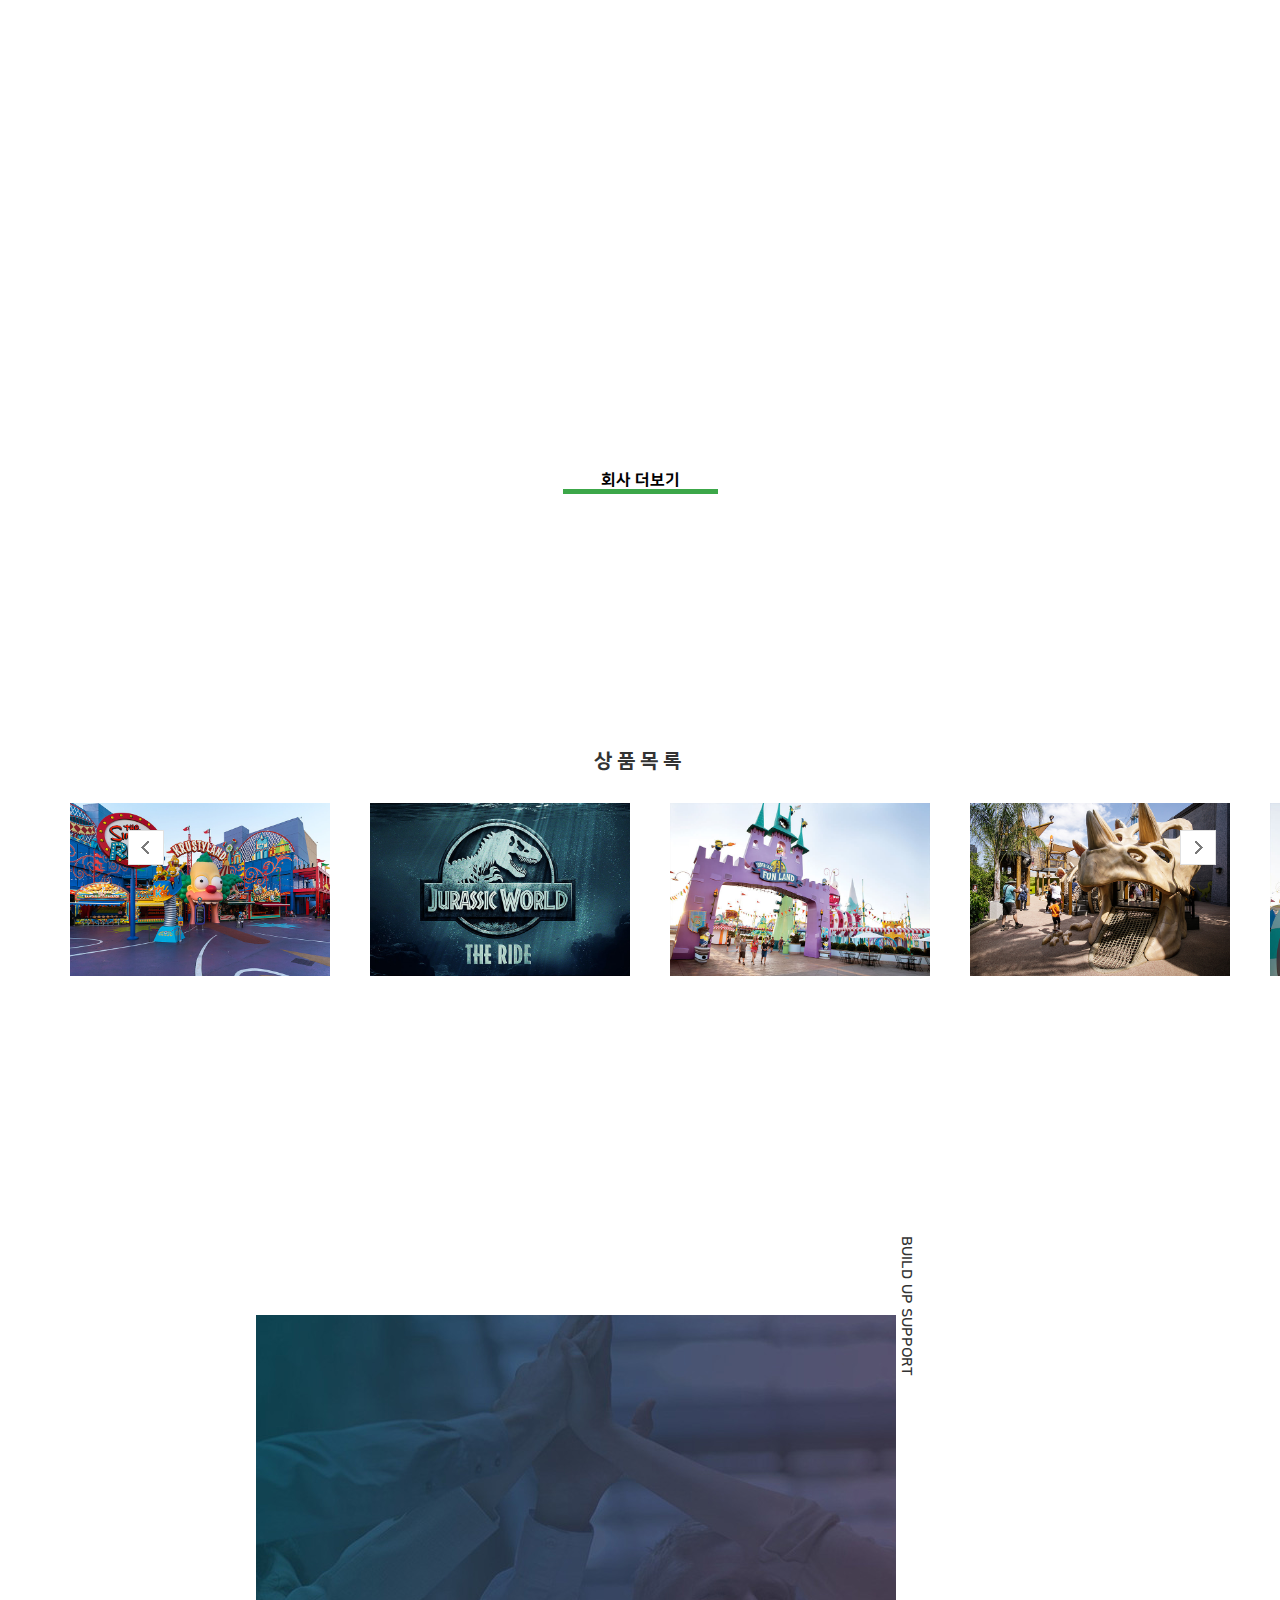
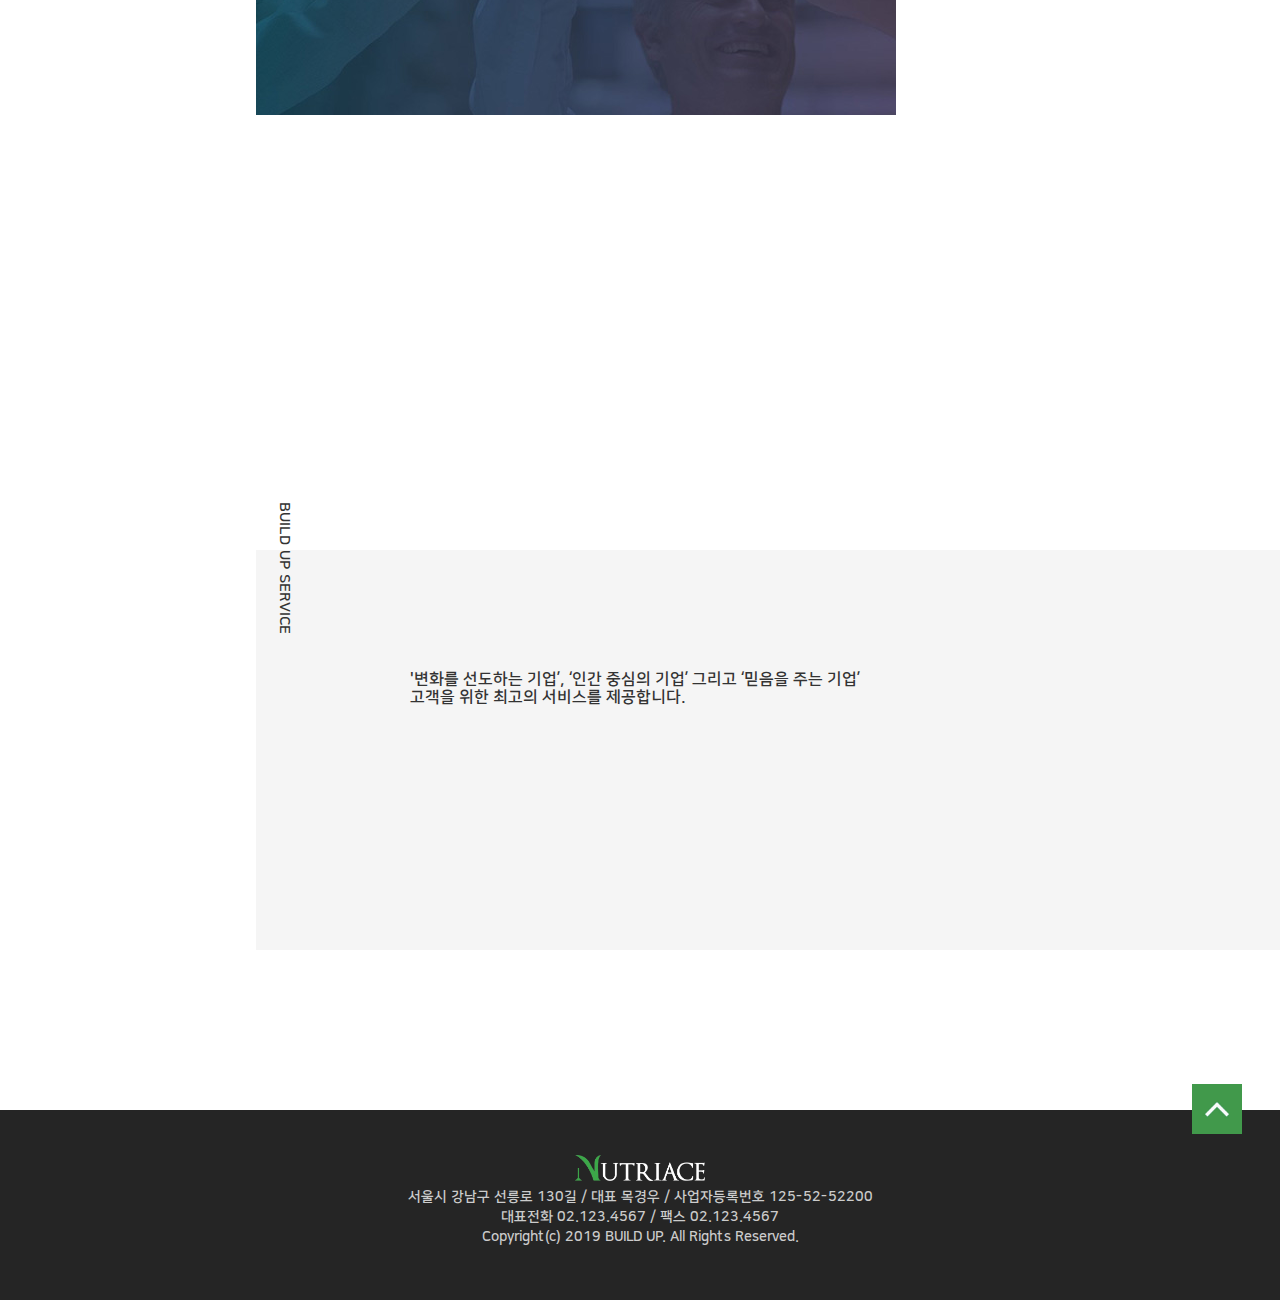
==== commit 4e4d5fc6: "Ver3" ====
--- a/index.html
+++ b/index.html
@@ -5,40 +5,19 @@
   <title>Nutriace</title>
   <meta name="viewport" content="width=device-width, initial-scale=1, minimum-scale=1, maximum-scale=1">
   <link rel="stylesheet" href="css/index.css">
+  <link rel="stylesheet" href="css/header.css">
+  <link rel="stylesheet" href="css/footer.css">
   <link rel="stylesheet" href="css/animate.css">
   <script src="js/jquery-3.4.1.min.js"></script>
   <script src="js/wow.min.js"></script>
   <script src="js/jquery.mousewheel.min.js"></script>
   <script>
         $(document).ready(function(){
-           //햄버거 메뉴
-           $(".hamburger").click(function(){
-                $(".click-hamburger").stop().show();    
-                $(this).toggleClass("is-active");
-                $(".click-hamburger").toggleClass("click");
-                $(".main-hamburger").css({"right":"0"});
-               
-            }); 
-            
-            
-            //header 두번째 콘텐츠 이동시 색깔바뀜
-            $(window).scroll(function(){
-                var scroll = $(window).scrollTop();
-                var ht= $(window).height();
-                var scroll = $(window).scrollTop();            
-                if(scroll >=ht){                    
-                    $("#navTop").css({"background":"white","transition":"0.5s"});
-                    $('#navTop>h1>a>img').attr({src:'images/logo1.png',alt:'로고'});
-                    $(".hamburger>.line").css({"background":"black"});
-                }else{
-                    $("#navTop").css({"background":"rgba(0,0,0,0)"});
-                    $('#navTop>h1>a>img').attr({src:'images/logo1_white.png',alt:'빌드업화이트로고'});
-                    $(".hamburger>.line").css({"background":"white"});
-                };
-            });
+            $("header").load("header.html");
+            $("footer").load("footer.html");
+           
             //마우스 휠처리
             $(".box").mousewheel(function(event, delta){
-                console.log("aaaaa");
                 event.preventDefault();
                 if(delta > 0) {
                    try {
@@ -48,16 +27,16 @@
                    $("html, body").stop().animate({scrollTop:prev}, 1000);
 
                  } else if(delta < 0) {
-                   try {
-                       var next = $(this).next().offset().top;
-                   }catch(e){return false;}
-
+                    try {
+                        var next = $(this).next().offset().top;
+                    }catch(e){return false;}
+                     
                     $("html, body").stop().animate({scrollTop:next}, 1000);
                }
             });
             
             var banner = $(".banner").find("ul");
-            var bannerWidth = banner.children().outerWidth(); //border를 포함한 li넓이
+            var bannerWidth = banner.children().outerWidth();//border를 포함한 li넓이
             var bannerHeight = banner.children().outerHeight();
             var length = banner.children().length; //li의 갯수
             var setIntervalId =0;
@@ -95,13 +74,15 @@
                 }
             });
                         
-           //scorll-Top        
-            $("#top").click(function(){
-                $('html,body').animate({scrollTop:0},1000);
-            });
-
+            //scroll-box클릭시 한 페이지 넘기기
+            $(".scroll").click(function(e){
+                e.preventDefault();
+                var box_top = $(".box:nth-child(2)").offset().top;
+                $("html, body").stop().animate({scrollTop:box_top}, 1000);
+            });
+            
+            //wow plug-in 사용시 반드시 초기화 시켜줘야함.
             new WOW().init();
-
         });
     </script>
     
@@ -221,37 +202,7 @@
 <body>    
  <div id="wrap">
    <div class="box">
-        <header>
-            <nav id="navTop" style="z-index: 9">
-                   <h1><a href="index.html"><img src="images/logo1_white.png" alt="뉴트리에이스로고"></a></h1>
-
-                <div id="nav_menu">
-                   <div class="row cf">
-                      <div class="three col">
-                        <div class="hamburger" id="hamburger-1">
-                              <span class="line"></span>
-                              <span class="line"></span>
-                              <span class="line"></span>
-                        </div>
-                      </div>
-                  </div>
-
-               </div>
-
-               <div class="main-hamburger">
-                   <div class="click-hamburger">
-                       <ul class="ham_menu">
-                            <li><a href="html/AboutUs.html">About Us</a></li>
-                            <li><a href="html/Business.html">Business</a></li>
-                            <li><a href="html/Career.html">Career</a></li>
-                            <li><a href="html/Inquiry.html">Inquiry</a></li>
-                            <li><a href="html/Notice.html">Notice</a></li>
-                      </ul>
-                   </div>
-               </div>
-            </nav>
-        </header>
-
+        <header></header>
         <figure>
             <div class="shape1"></div>
             <div class="shape2"></div>
@@ -259,7 +210,7 @@
             <p class="sub_ment">자연을 연구하는 건강한 기업</p>
         </figure>
 
-        <a href="#content-box"><div class="scroll"></div></a>
+        <a href="#"><div class="scroll"></div></a>
     </div>
     <div class="box">
         <section id="content-box">
@@ -269,7 +220,7 @@
            <div class="three-box">
                <ul>
                    <li class="box1 wow fadeInUp" data-wow-delay="0.5s">
-                       <img src="images/content1-img1.jpg" alt="건축이미지">
+                       <img src="images/restmb_idxmake.jpg" alt="제품소개">
                        <div class="white_box">
                            <div class="white-line"></div>
                            <p>제품소개</p>
@@ -281,7 +232,7 @@
                    </li>
 
                    <li class="box2 wow fadeInUp" data-wow-delay="0.6s">
-                       <img src="images/content1-img2.jpg" alt="토목이미지">
+                       <img src="images/processing.png" alt="가공">
                        <div class="white_box">
                            <div class="white-line"></div>
                            <p>제조 / 가공</p>
@@ -293,7 +244,7 @@
                    </li>
 
                    <li class="box3 wow fadeInUp" data-wow-delay="0.7s">
-                       <img src="images/content1-img3.jpg" alt="플랜트이미지">
+                       <img src="images/handful_sec2_img_1.jpg" alt="소량소분">
                        <div class="white_box">
                            <div class="white-line"></div> 
                            <p>소량 / 소분</p>
@@ -312,8 +263,8 @@
         <section>
             <div class="attach">
                 <p class="attach-main">IMAGINE IT, AND BUILD IT</p>
-                <p class="attach-sub">고객의 행복한 미래가 BUILD UP의 미래입니다.</p>
-                <p class="more"><a href="html/AboutUs.html">FIND OUT MORE</a></p>
+                <p class="attach-sub">고객의 행복한 미래가 NUTRIACE의 미래입니다.</p>
+                <p class="more"><a href="html/AboutUs.html">회사 더보기</a></p>
             </div>
             <!--상품에 대한 베너-->
             <h3 class="banner_header">상품목록</h3>
@@ -387,22 +338,7 @@
                 </ul>
             </div>
         </section>
-
-        <footer>
-           <div class="footer_img">
-               <a href="index.html">
-               <img src="images/logo1_white.png" alt="footer 로고이미지" style="width: 130px">
-               </a>
-           </div>
-            <adress>
-                서울시 강남구 선릉로 130길 / 대표 이소연 / 사업자등록번호 125-52-52200<br>
-    대표전화 02.123.4567 / 팩스 02.123.4567 <br>Copyright(c) 2019 BUILD UP. All Rights Reserved.
-            </adress>
-
-            <div id="top">
-            <img src="images/up-arrow.jpg" alt="goto top" width="50px">
-        </div>
-        </footer>   
+        <footer></footer>
     </div>
 </div>
     
--- a/css/index.css
+++ b/css/index.css
@@ -23,61 +23,6 @@
     margin: 0 auto;
     font-family: 'NanumSquareB';
 }
-
-/*메뉴*/
-#navTop{position: fixed; height: 70px; width: 100%; z-index: 1; padding: 10px 0;}
-#navTop>h1{width: 130px; position: absolute; padding: 6px 0; left: 2%; z-index: -1111;}
-#navTop>#nav_menu{margin-left: 20px; position: absolute; right: 1.5%; font-family: 'NanumSquareEB'; font-size: 35px; color: white; cursor: pointer; padding: 6px 0;}
-
-/*햄버거 메뉴*/
-#nav_menu > .row {
-        width: 20px;
-        float: right;
-        margin-right: 30px;
-    }
-    #nav_menu > .row:after {
-        content: '';
-        display: block;
-        clear: both;
-    }
-    .hamburger > .line{
-      width: 35px;
-      height: 3px;
-      background-color: white;
-      display: block;
-      margin: 8px 0;
-      -webkit-transition: all 0.3s ease-in-out;
-      -o-transition: all 0.3s ease-in-out;
-      transition: all 0.3s ease-in-out;
-    }
-
-    .hamburger:hover{
-      cursor: pointer;
-    }
-
-    #hamburger-1.is-active .line:nth-child(2){
-      opacity: 0;
-    }
-
-    #hamburger-1.is-active .line:nth-child(1){
-      -webkit-transform: translateY(13px) rotate(45deg);
-      -ms-transform: translateY(13px) rotate(45deg);
-      -o-transform: translateY(13px) rotate(45deg);
-      transform: translateY(13px) rotate(45deg);
-    }
-
-    #hamburger-1.is-active .line:nth-child(3){
-      -webkit-transform: translateY(-8px) rotate(-45deg);
-      -ms-transform: translateY(-8px) rotate(-45deg);
-      -o-transform: translateY(-8px) rotate(-45deg);
-      transform: translateY(-8px) rotate(-45deg);
-    }
-
-.main-hamburger{position: absolute; right: -100%; top: 0; width: 35%; height: 100vh; z-index: -999;}
-.click-hamburger{width: 100%; height: 100vh; background: #3ca749; position: absolute;  z-index: -999; top: 0; left: 100%;
-        transition: 0.5s;}
-.click-hamburger.click{left: 0; transition: 0.5s}
-.main-hamburger>.click-hamburger>.ham_menu{color: white; font-size: 40px; width: 100%; height: 100%; text-align: center; line-height: 115px; transform: translate(0, 25%); font-family: 'NanumSquareEB';}
 
 /*키이미지*/
 figure{background: url(../images/bg1.jpg); width: 100%; height: 100vh; background-repeat: no-repeat; background-position: center top; background-size: cover;}
@@ -152,7 +97,7 @@
 .three-box>ul{width: 80%; margin: 0 auto; position: relative}
 .three-box>ul>li{width: 30.4%; float: left; margin: 0 0 0 2%; position: relative;}
 .three-box>ul>li>.white_box{width: 60%; height: 20%; background: rgba(255,255,255,0.9); position: absolute; bottom: -10%; right: 0;}
-.three-box>ul>li>.white_box>.white-line{width: 33%; height: 15px; background: #0081c5; position: absolute; top: 32%; left: -9%;}
+.three-box>ul>li>.white_box>.white-line{width: 33%; height: 15px; background: #3ca749; position: absolute; top: 32%; left: -9%;}
 .three-box>ul>li>.white_box>p{font-size: 25px; font-family: 'NanumSquareEB'; margin-top: 15%; text-align: center; font-family: 'Montserrat-ExtraBold';}
 .three-box>ul>li>.box-sub{position: absolute; margin-top: 15%; font-size: 17px; text-align: left; padding: 25px; line-height: 25px;}
 section#content-box:after{display: block; content: ""; clear: both;}
@@ -193,7 +138,7 @@
     writing-mode: vertical-lr; 
     position: absolute; right: -2%; top: -12%; font-size: 15px;}
 .support>.support-subment{ position: absolute; left: 5%; top: 120px;}
-.support>.support-box{width: 42%; height: 300px; position: absolute; left: 85%; top: 38%; border: 1px solid #3ca749; background: rgba(255,255,255,0.9); }
+.support>.support-box{width: 42%; height: 300px; position: absolute; left: 85%; top: 38%; border: 1px solid #3ca749; background: rgba(255,255,255,0.9);}
 .support>.support-box:hover{background:#3ca749; transition: 0.5s; }
 .support>.support-box:hover .support-box-ment{color: white;}
 .support>.support-box:hover .support-box-ment>span{color: white;}
@@ -219,10 +164,3 @@
 .service>ul>a>li{width: 40%; height: 120px; padding: 40px 0 40px 40px; float: left; border: 0.5px solid #ccc; margin: 10px; font-size: 20px; font-family: 'NanumSquareEB';}
 .service>ul>a>li>.title{float: left; color: #252525}
 .service>ul>a>li>.sub-title{font-size: 16px; line-height: 20px; text-align: right; margin-right: 7%; font-family: 'NanumSquareR'; color: #646464;}
-
-/*footer*/ 
-footer{position: absolute; bottom: 0; width: 100%; height: 190px; background: #252525; color: #ccc; text-align: center; padding-top: 45px; clear: both; line-height: 20px; font-size: 14px;}
-footer>.footer_img>img{margin-bottom: 10px;}
-
-/*top*/
-#top{position: absolute; bottom: 160px; right: 3%; cursor: pointer;}--- a/css/header.css
+++ b/css/header.css
@@ -0,0 +1,56 @@
+/*전체페이지 header css*/
+/*메뉴*/
+#navTop{position: fixed; height: 70px; width: 100%; z-index: 1; padding: 10px 0;}
+#navTop>h1{width: 130px; position: absolute; padding: 6px 0; left: 2%; z-index: -1111;}
+#navTop>#nav_menu{margin-left: 20px; position: absolute; right: 1.5%; font-family: 'NanumSquareEB'; font-size: 35px; color: white; cursor: pointer; padding: 6px 0;}
+
+/*햄버거 메뉴*/
+#nav_menu > .row {
+        width: 20px;
+        float: right;
+        margin-right: 30px;
+    }
+    #nav_menu > .row:after {
+        content: '';
+        display: block;
+        clear: both;
+    }
+.hamburger {width: 36px;}
+    .hamburger > .line{
+      width: 35px;
+      height: 3px;
+      background-color: white;
+      display: block;
+      margin: 8px 0;
+      -webkit-transition: all 0.3s ease-in-out;
+      -o-transition: all 0.3s ease-in-out;
+      transition: all 0.3s ease-in-out;
+    }
+
+    .hamburger:hover{
+      cursor: pointer;
+    }
+
+    #hamburger-1.is-active .line:nth-child(2){
+      opacity: 0;
+    }
+
+    #hamburger-1.is-active .line:nth-child(1){
+      -webkit-transform: translateY(13px) rotate(45deg);
+      -ms-transform: translateY(13px) rotate(45deg);
+      -o-transform: translateY(13px) rotate(45deg);
+      transform: translateY(13px) rotate(45deg);
+    }
+
+    #hamburger-1.is-active .line:nth-child(3){
+      -webkit-transform: translateY(-8px) rotate(-45deg);
+      -ms-transform: translateY(-8px) rotate(-45deg);
+      -o-transform: translateY(-8px) rotate(-45deg);
+      transform: translateY(-8px) rotate(-45deg);
+    }
+
+.main-hamburger{position: absolute; right: -100%; top: 0; width: 35%; height: 100vh; z-index: -999;  transition: 0.5s;}
+.main-hamburger.right {right: 0;}
+.click-hamburger{width: 100%; height: 100vh; background: #3ca749; position: absolute;  z-index: -999; top: 0; left: 100%; transition: 0.5s;}
+.click-hamburger.click{left: 0; transition: 0.5s}
+.main-hamburger>.click-hamburger>.ham_menu{color: white; font-size: 40px; width: 100%; height: 100%; text-align: center; line-height: 115px; transform: translate(0, 25%); font-family: 'NanumSquareEB';}--- a/css/footer.css
+++ b/css/footer.css
@@ -0,0 +1,6 @@
+/*main페이지 footer*/ 
+footer{position: absolute; bottom: 0; width: 100%; height: 190px; background: #252525; color: #ccc; text-align: center; padding-top: 45px; clear: both; line-height: 20px; font-size: 14px;}
+footer>.footer_img>img{margin-bottom: 10px;}
+
+/*top*/
+#top{position: absolute; bottom: 160px; right: 3%; cursor: pointer;}